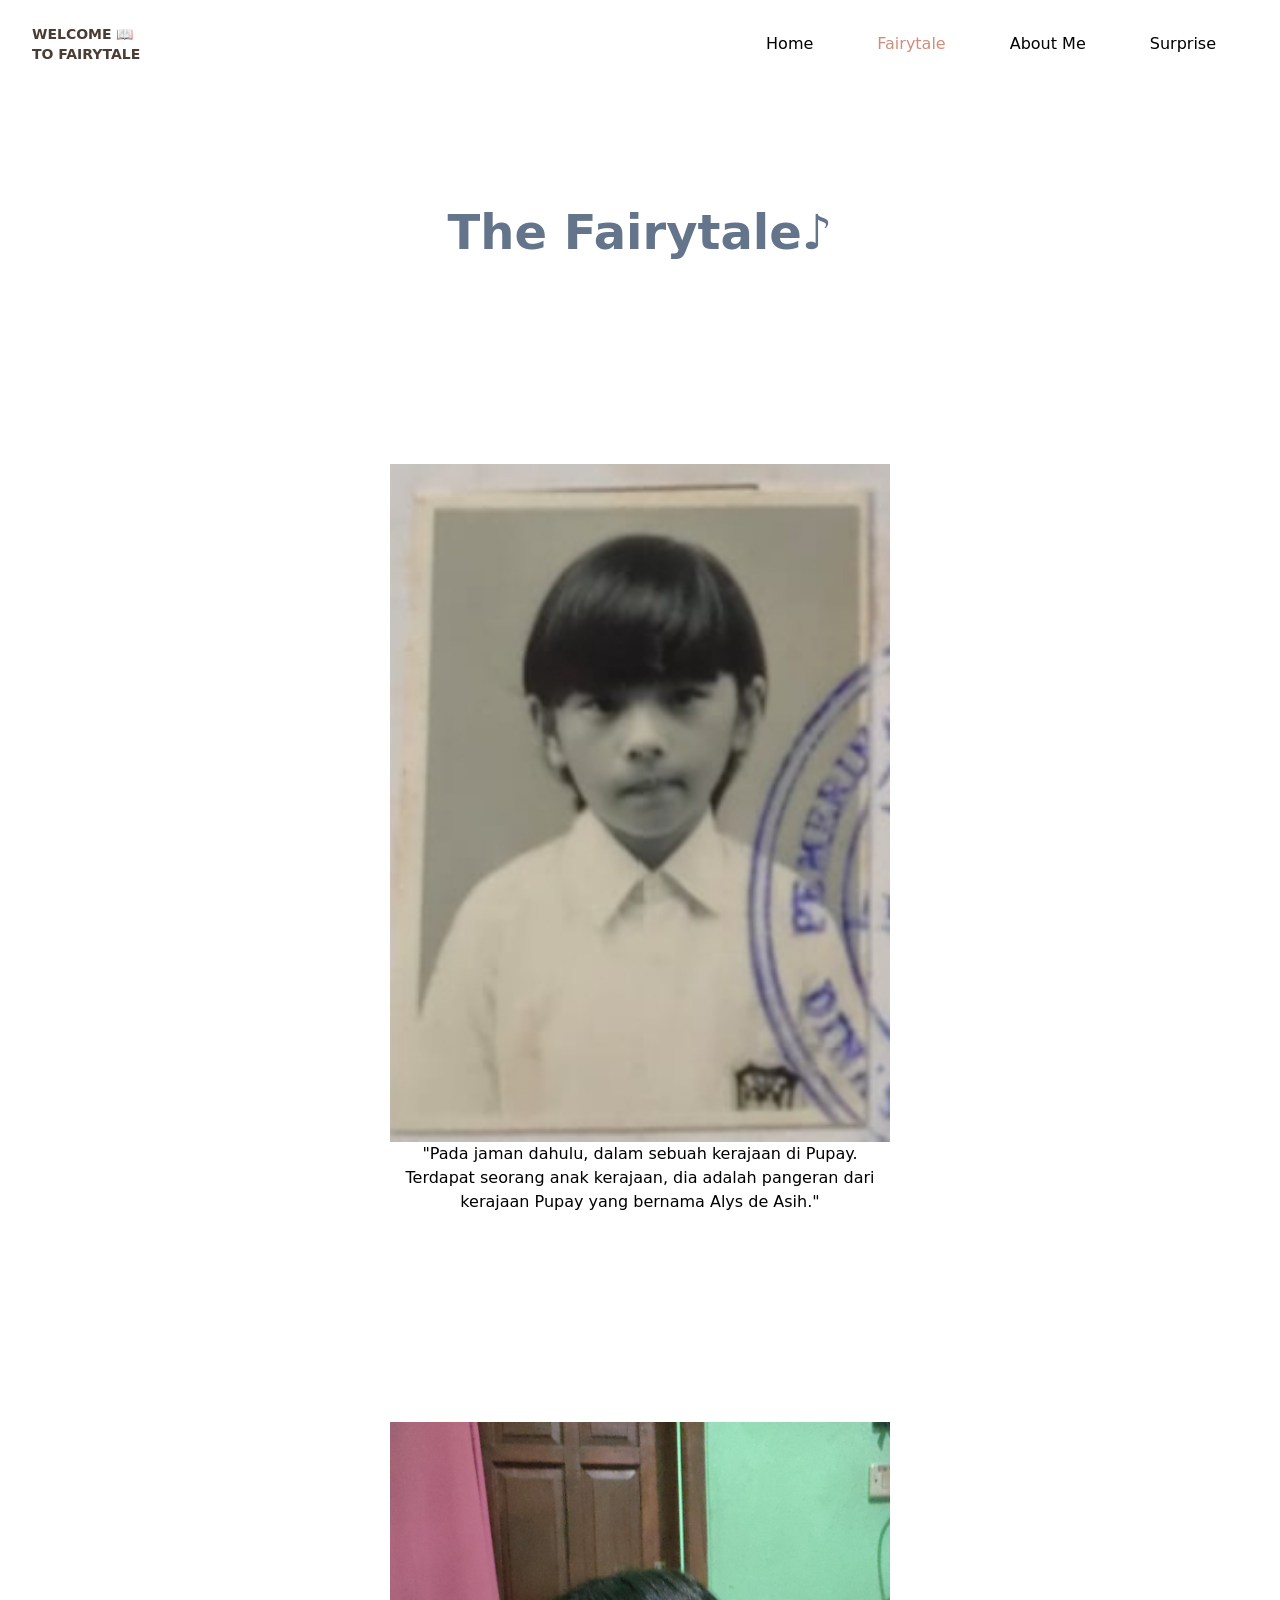
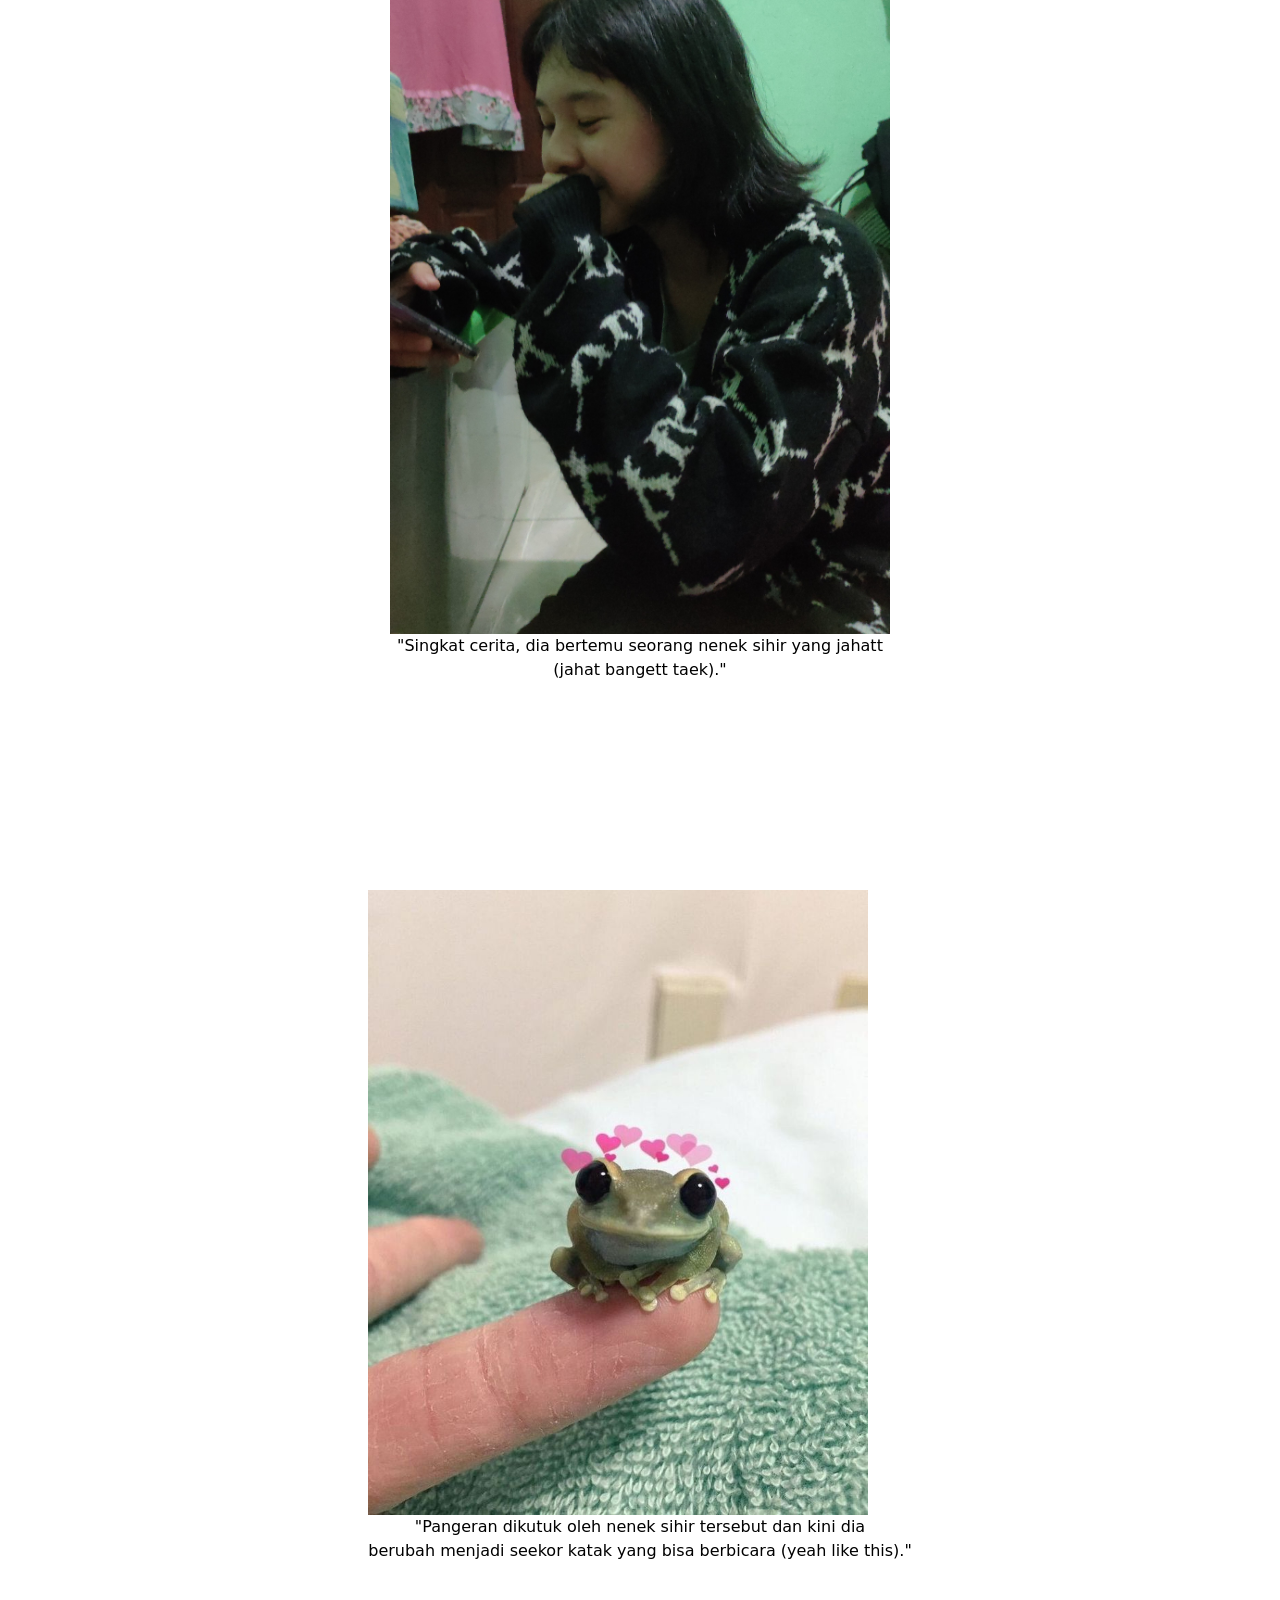
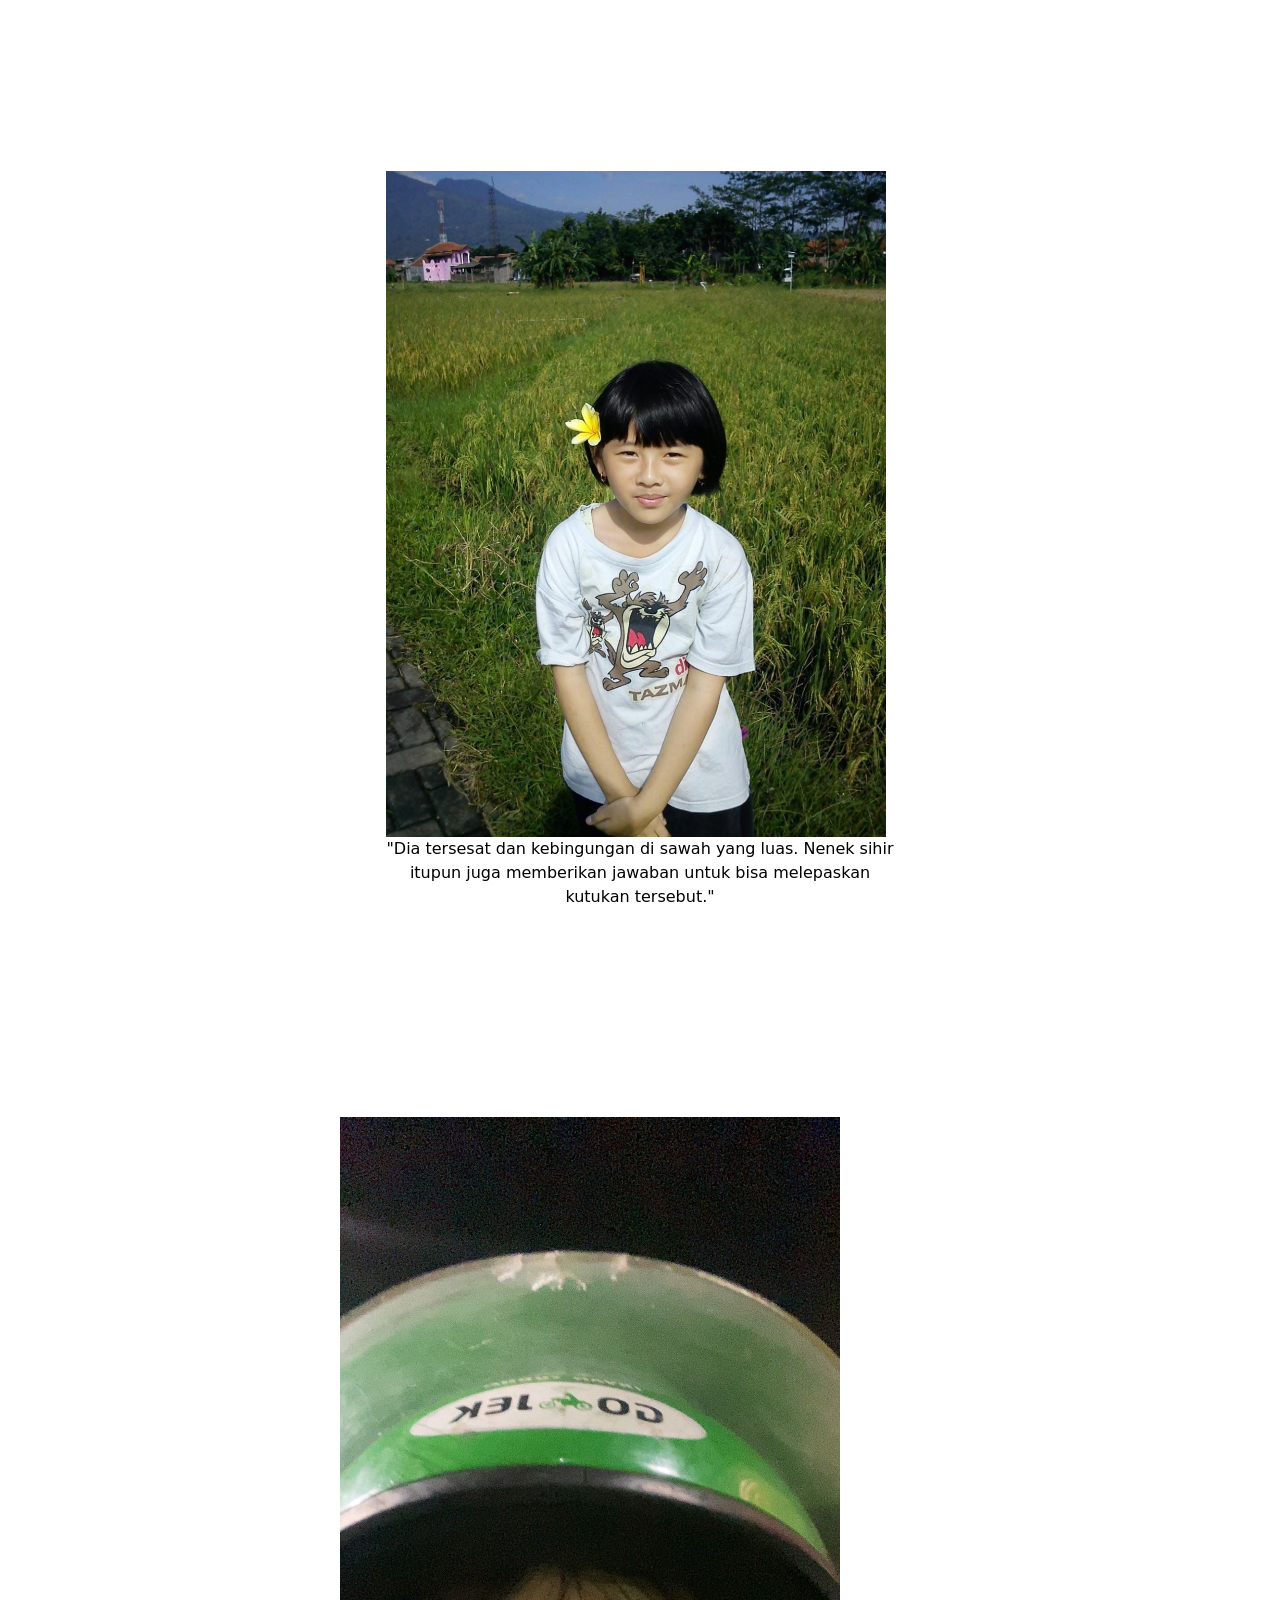
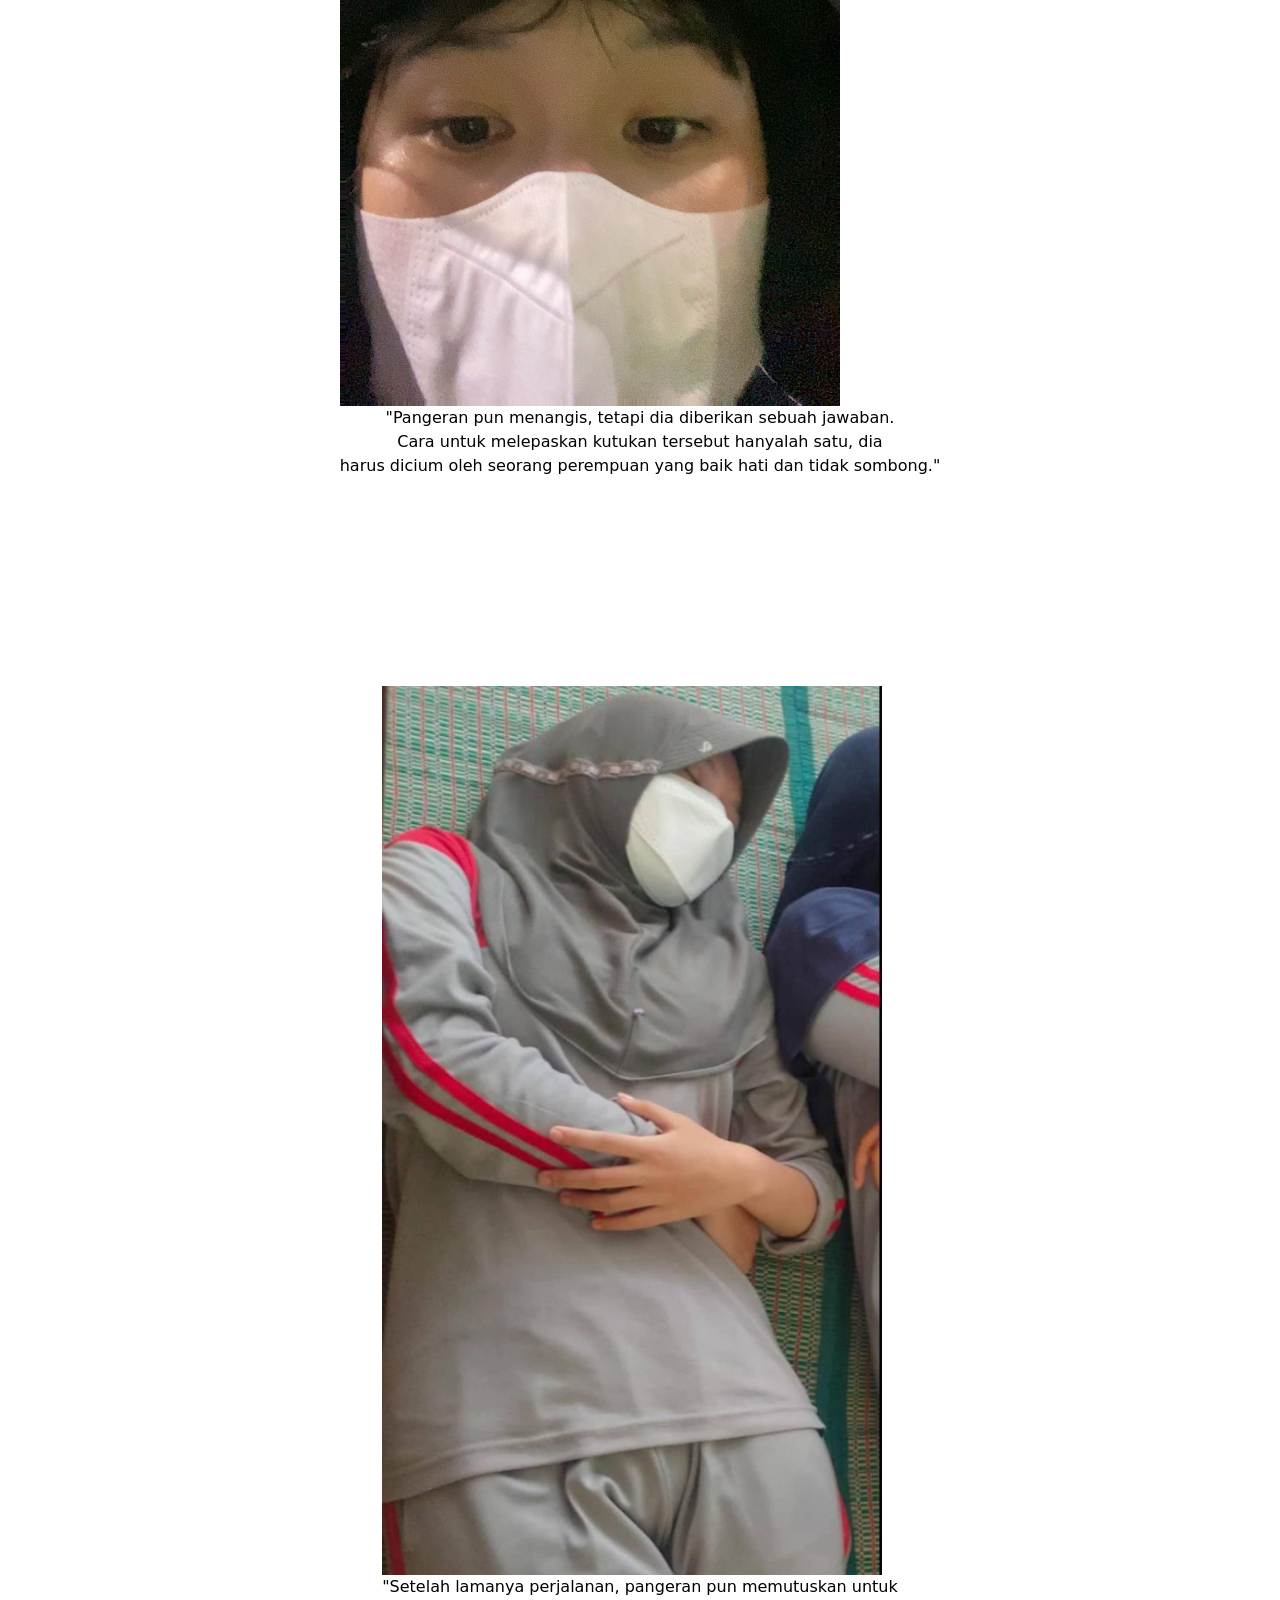
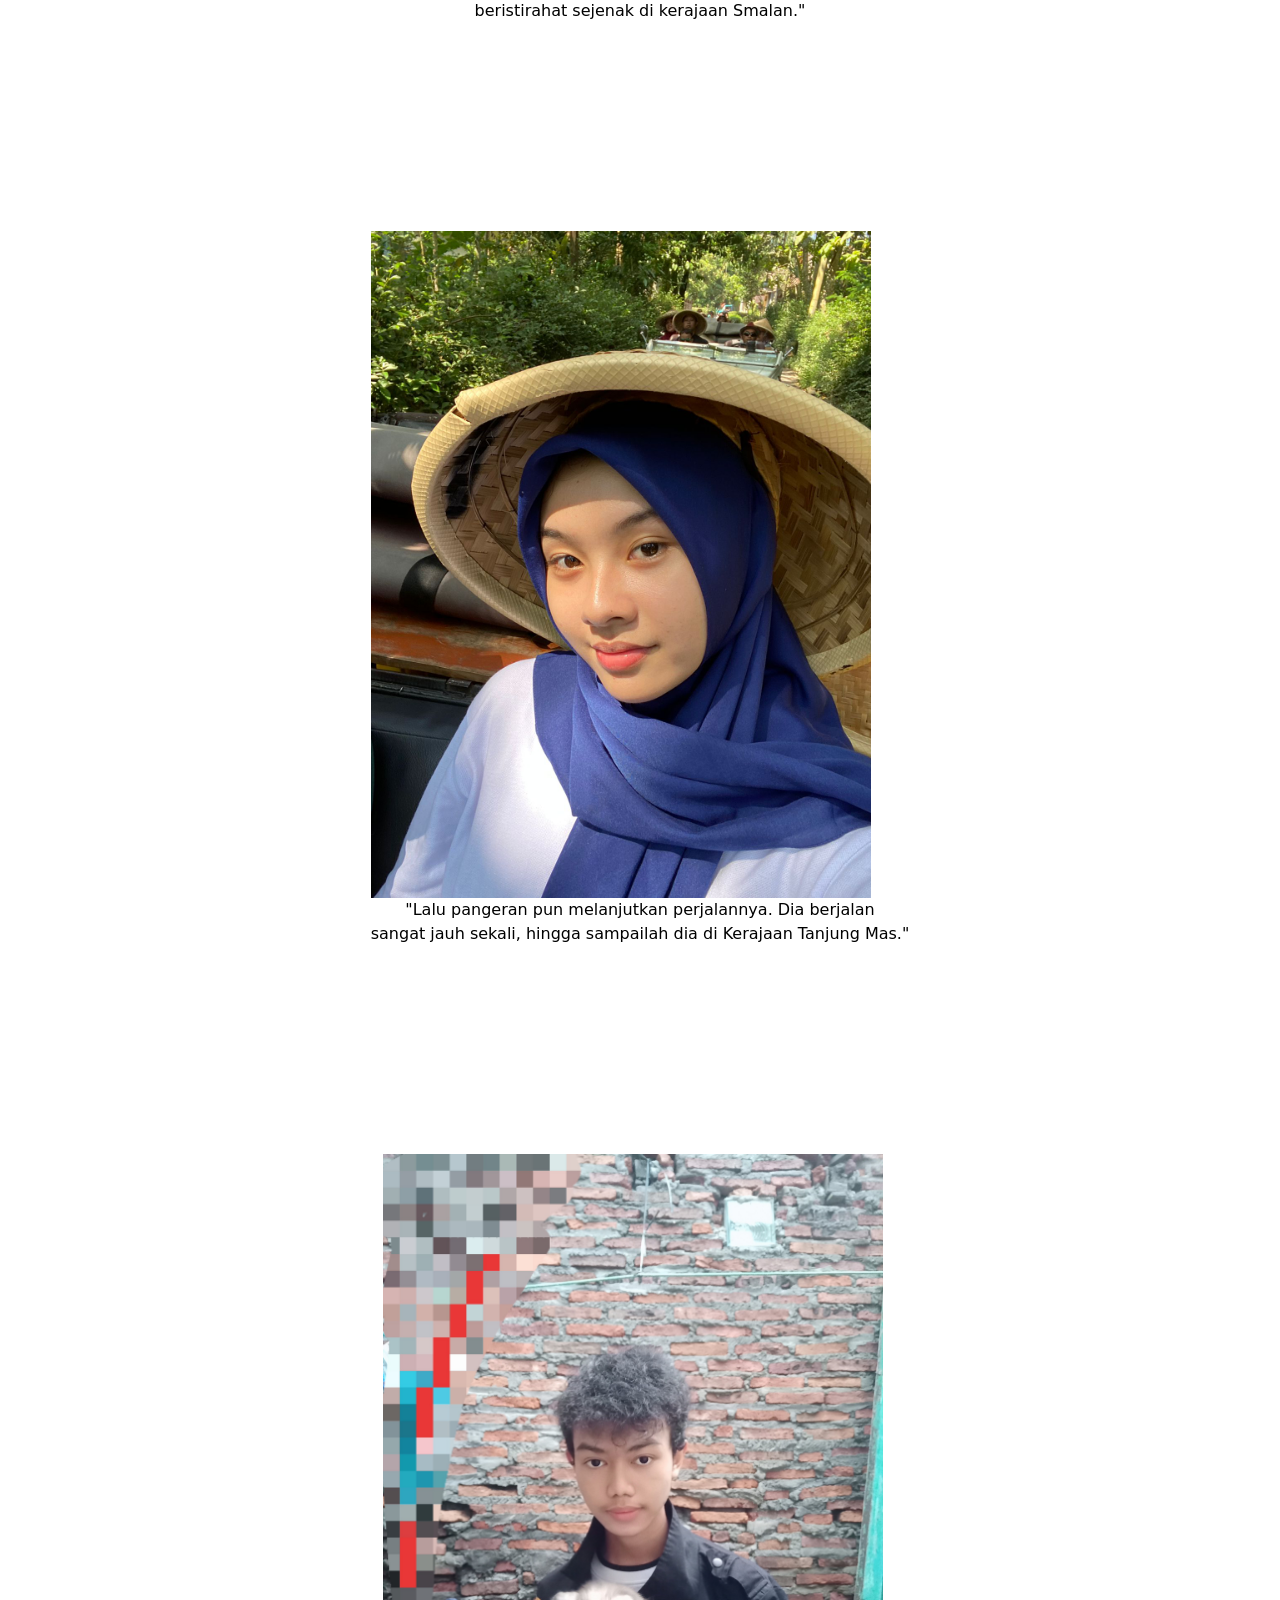
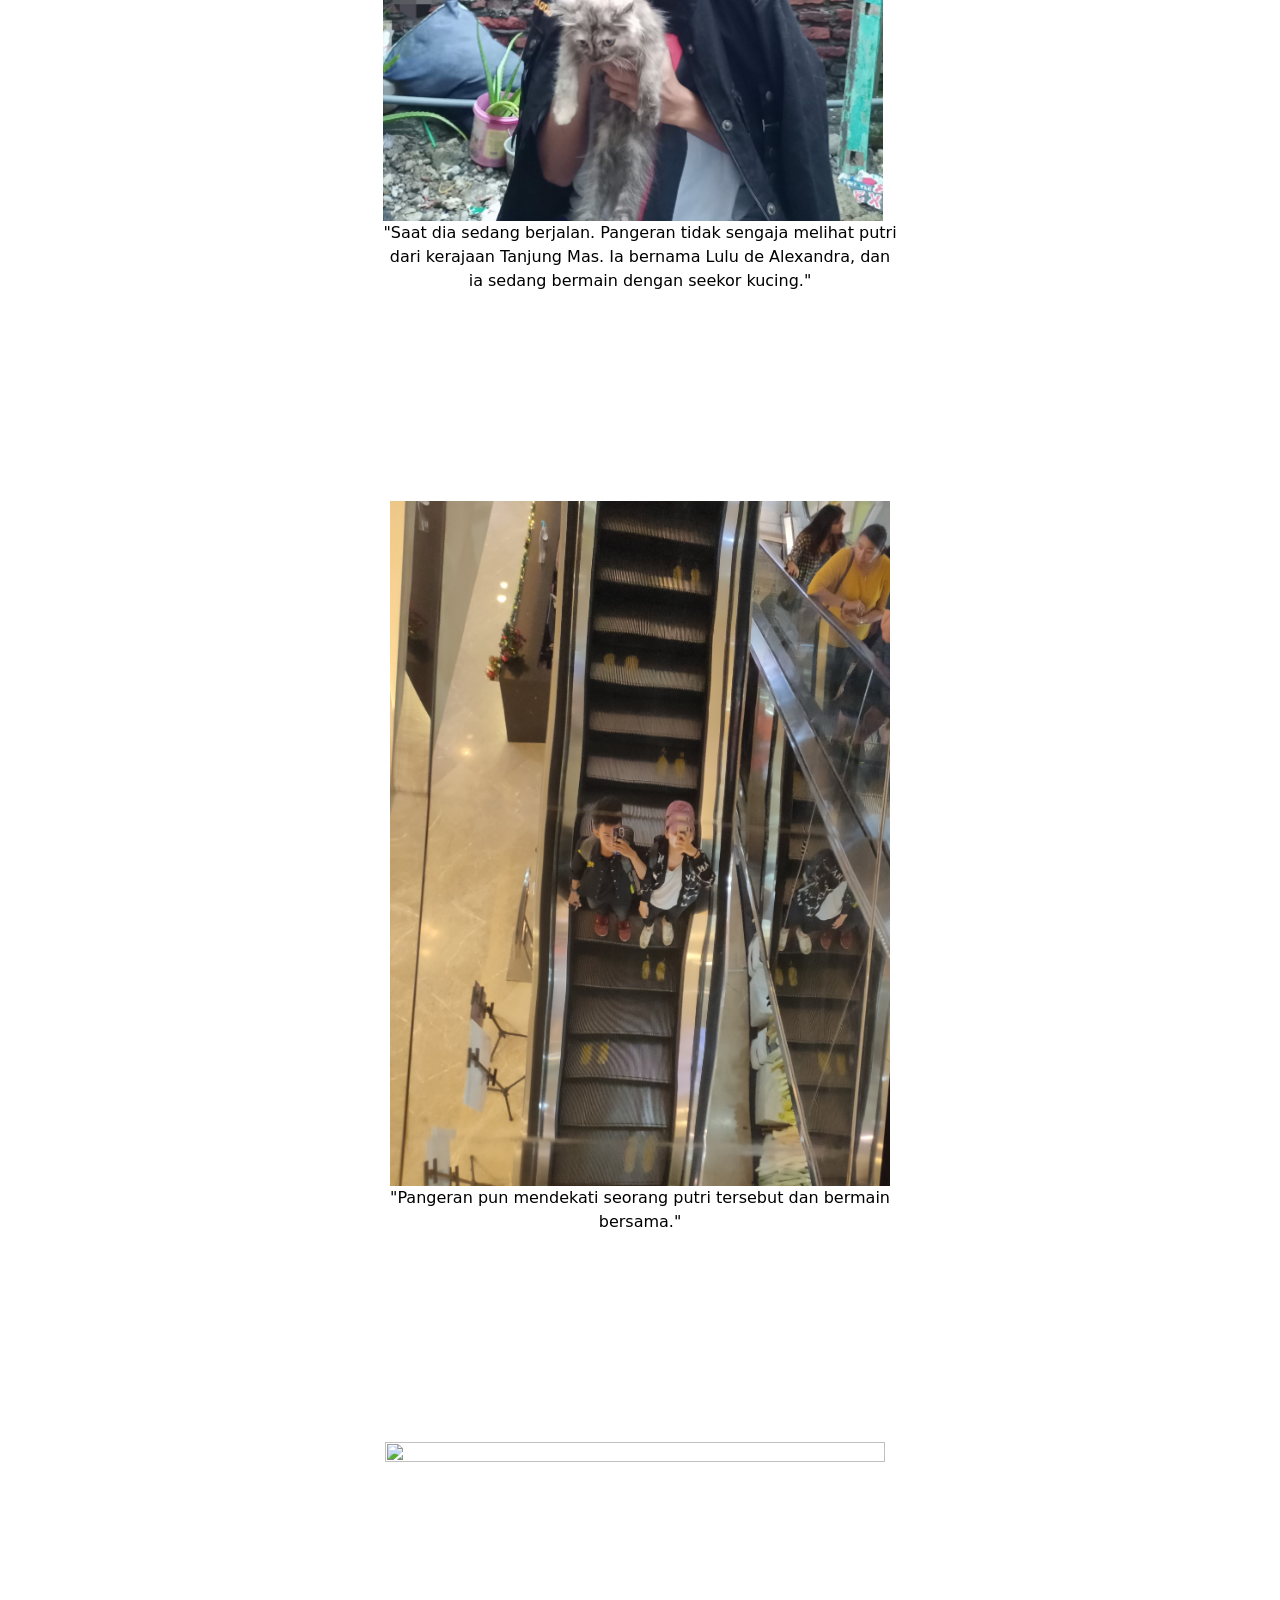
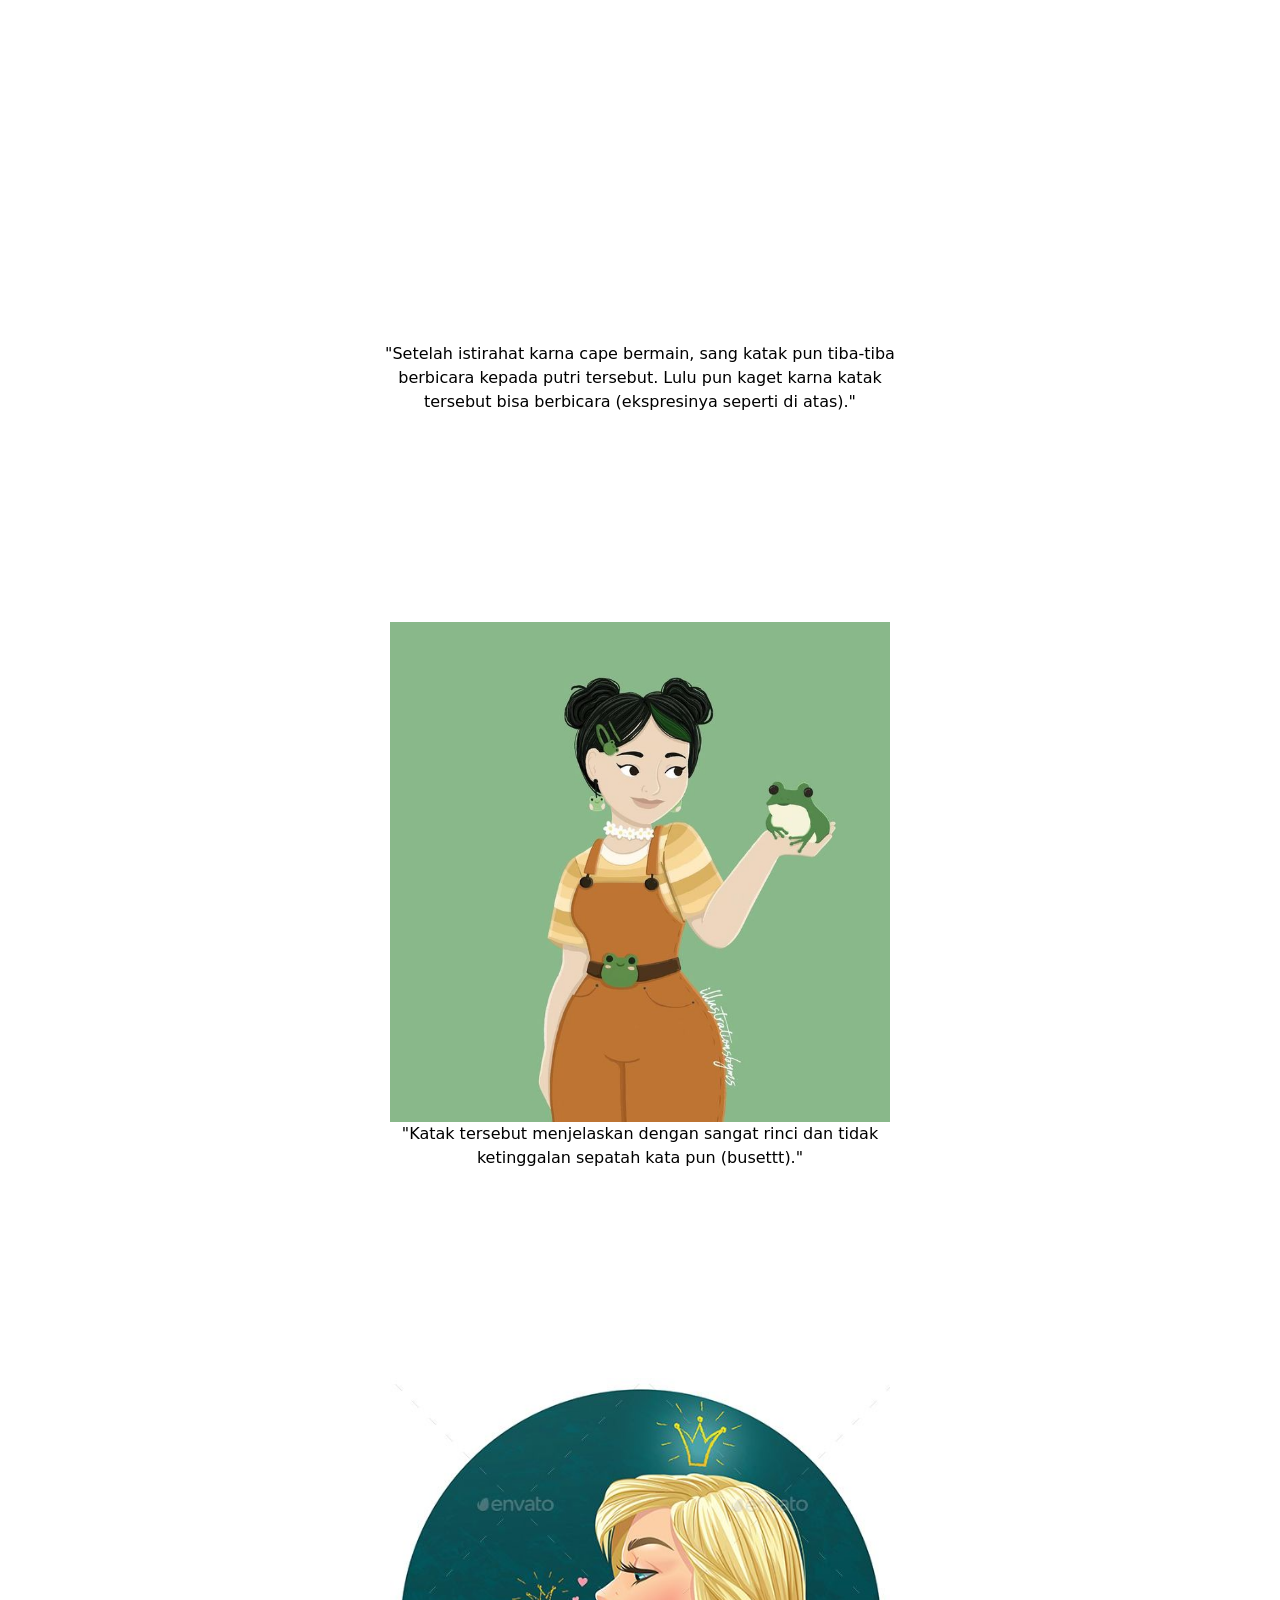
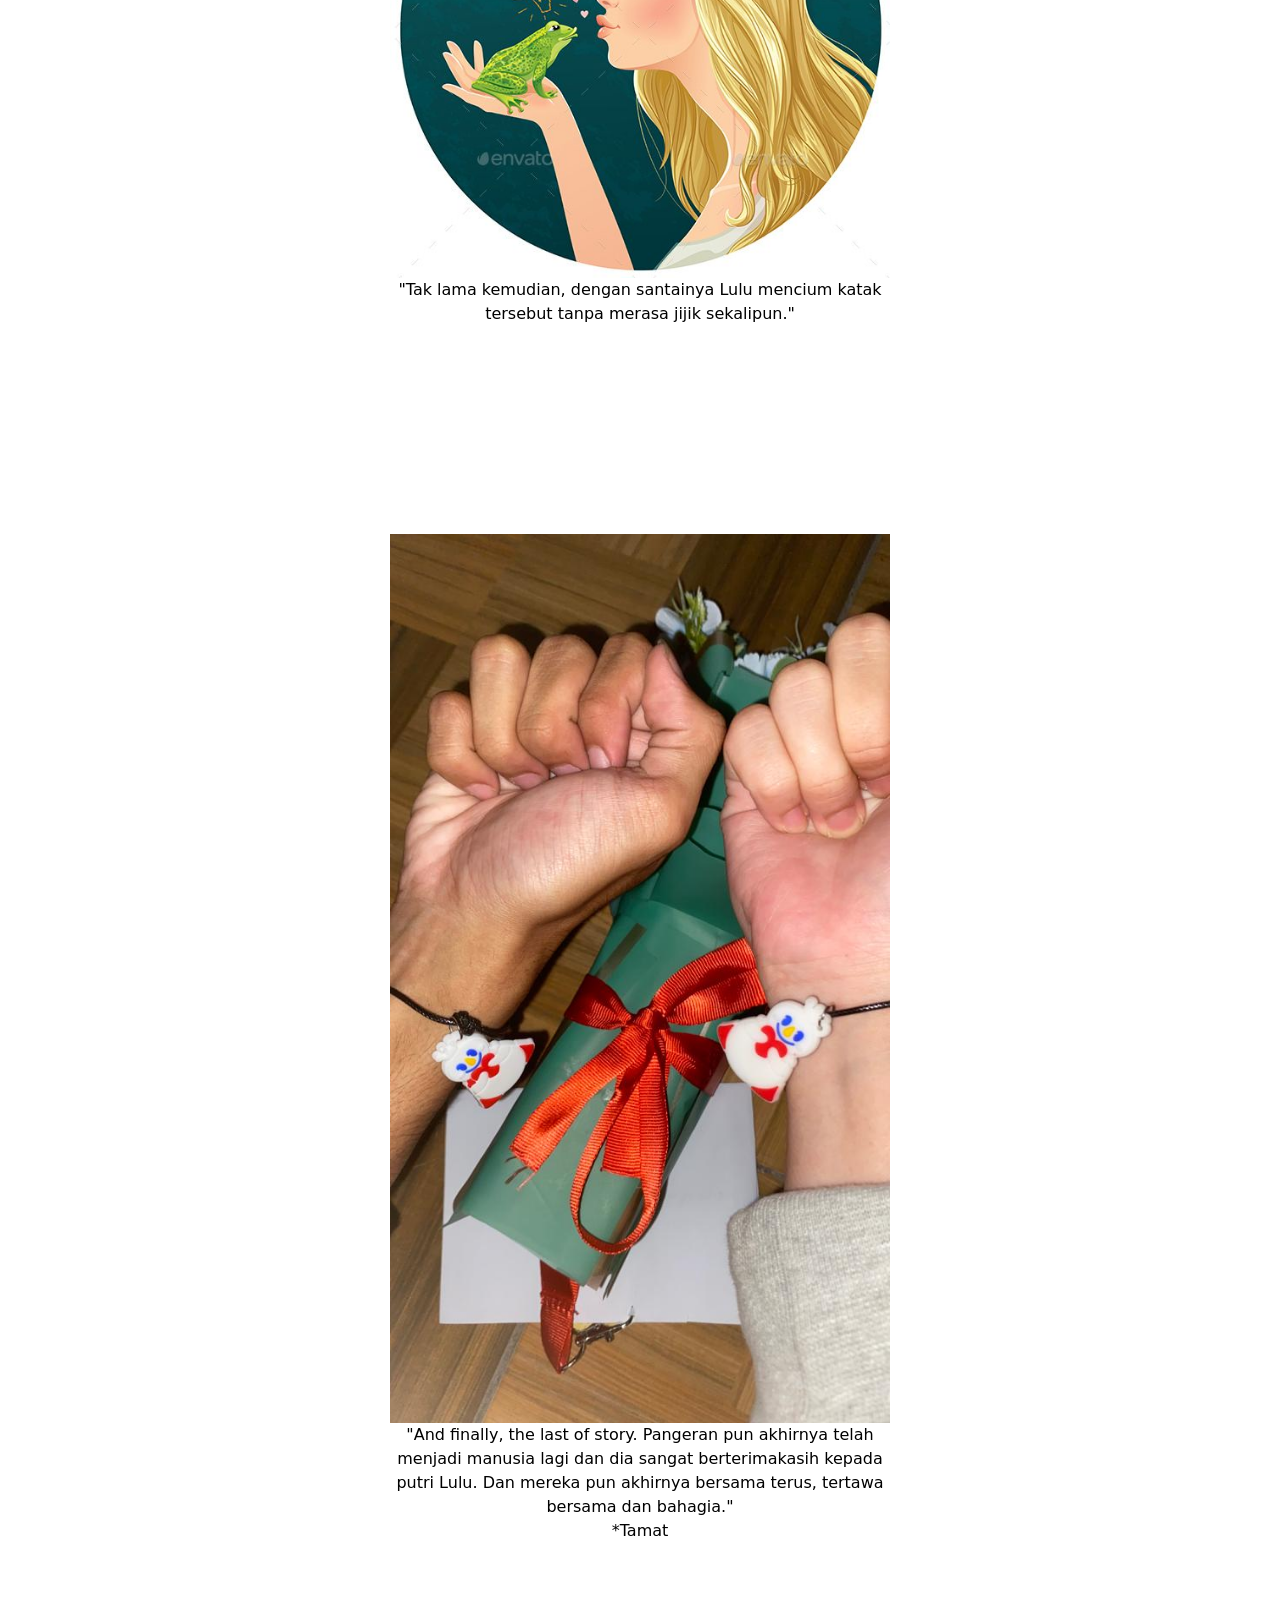
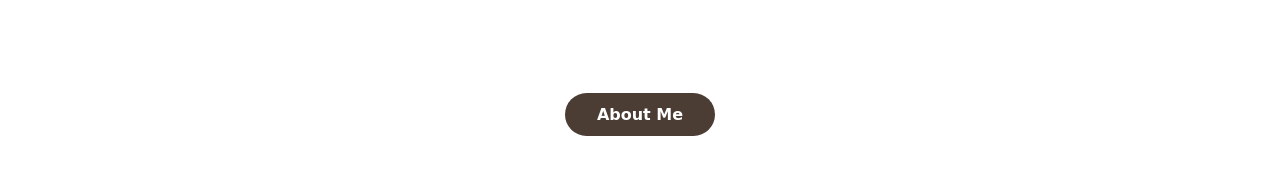
==== fairytale.html @ e95b123e "Add files via upload" ====
<!DOCTYPE html>
<html lang="en">
<head>
    <meta charset="UTF-8">
    <meta http-equiv="X-UA-Compatible" content="IE=edge">
    <meta name="viewport" content="width=device-width, initial-scale=1.0">
    <link href='https://unpkg.com/boxicons@2.1.2/css/boxicons.min.css' rel='stylesheet'>
    <link rel="stylesheet" href="css/output.css">
    <title>The Fairytale</title>
</head>
<body class="overflow-x-hidden">
    <!-- NAVBARR -->
    <header class="bg-transparent absolute top-0 left-0 w-full flex items-center z-10">
        <div class="container">
            <div class="flex items-center justify-between relative">
                <div class="px-4">
                    <a href="#" class="font-bold text-sm text-brownPrimary block py-6">WELCOME 📖<br>TO FAIRYTALE</a>
                </div>
                <div class="flex items-center px-4">
                    <button id="hamburger" class="block absolute right-4 md:hidden">
                        <span class="hamburger-line transition duration-300 ease-in-out origin-top-left"></span>
                        <span class="hamburger-line transition duration-300 ease-in-out"></span>
                        <span class="hamburger-line transition duration-300 ease-in-out origin-bottom-left"></span>
                    </button>

                    <nav id="nav-menu" class="hidden absolute py-5 bg-white w-full right-0 top-full md:block md:static md:bg-transparent md:max-w-full">
                        <ul class="block h-[100vh] md:flex md:h-full">
                            <li class="group">
                                <a href="index.html" class="text-base text-black py-10 mx-8 flex group-hover:text-brown2 md:py-2">Home</a>
                            </li>
                            <li class="group">
                                <a href="credit.html" class="text-base text-brown2 py-10 mx-8 flex group-hover:text-brown2 md:py-2">Fairytale</a>
                            </li>
                            <li class="group">
                                <a href="about.html" class="text-base text-black py-10 mx-8 flex group-hover:text-brown2 md:py-2">About Me</a>
                            </li>
                            <li class="group">
                                <a href="gift.html" class="text-base text-black py-10 mx-8 flex group-hover:text-brown2 md:py-2">Surprise</a>
                            </li>
                        </ul>
                    </nav>
                </div>
            </div>
        </div>
    </header>

    <section class="mt-52">
        <div class="container">
            <h1 class="text-5xl font-semibold text-slate-500 self-center mb-20 text-center">The Fairytale♪</h1>
        </div>
    </section>

    <section class="mt-52">
        <div class="container">
            <div class="text-center md:flex md:mx-auto md:justify-around">
                <div  class="md:-1/2">
                    <img src="img/1.jpg" alt="" width="500px" height="500px">
                    <p>"Pada jaman dahulu, dalam sebuah kerajaan di Pupay. <br>Terdapat seorang anak kerajaan, dia adalah pangeran dari <br>kerajaan Pupay yang bernama Alys de Asih."</p>
                </div>
            </div>
        </div>
    </section>
    <section class="mt-52">
        <div class="container">
            <div class="text-center md:flex md:mx-auto md:justify-around">
                <div  class="md:-1/2">
                    <img src="img/2.jpg" alt="" width="500px" height="500px">
                    <p>"Singkat cerita, dia bertemu seorang nenek sihir yang jahatt <br>(jahat bangett taek)."</p>
                </div>
            </div>
        </div>
    </section>
    <section class="mt-52">
        <div class="container">
            <div class="text-center md:flex md:mx-auto md:justify-around">
                <div  class="md:-1/2">
                    <img src="img/3.jpg" alt="" width="500px" height="500px">
                    <p>"Pangeran dikutuk oleh nenek sihir tersebut dan kini dia <br>berubah menjadi seekor katak yang bisa berbicara (yeah like this)."</p>
                </div>
            </div>
        </div>
    </section>
    <section class="mt-52">
        <div class="container">
            <div class="text-center md:flex md:mx-auto md:justify-around">
                <div  class="md:-1/2">
                    <img src="img/4.jpg" alt="" width="500px" height="500px">
                    <p>"Dia tersesat dan kebingungan di sawah yang luas. Nenek sihir <br>itupun juga memberikan jawaban untuk bisa melepaskan <br>kutukan tersebut."</p>
                </div>
            </div>
        </div>
    </section>
    <section class="mt-52">
        <div class="container">
            <div class="text-center md:flex md:mx-auto md:justify-around">
                <div  class="md:-1/2">
                    <img src="img/5.jpg" alt="" width="500px" height="500px">
                    <p>"Pangeran pun menangis, tetapi dia diberikan sebuah jawaban. <br>Cara untuk melepaskan kutukan tersebut hanyalah satu, dia <br>harus dicium oleh seorang perempuan yang baik hati dan tidak sombong."</p>
                </div>
            </div>
        </div>
    </section>
    <section class="mt-52">
        <div class="container">
            <div class="text-center md:flex md:mx-auto md:justify-around">
                <div  class="md:-1/2">
                    <img src="img/6.jpg" alt="" width="500px" height="500px">
                    <p>"Setelah lamanya perjalanan, pangeran pun memutuskan untuk <br>beristirahat sejenak di kerajaan Smalan."</p>
                </div>
            </div>
        </div>
    </section>
    <section class="mt-52">
        <div class="container">
            <div class="text-center md:flex md:mx-auto md:justify-around">
                <div  class="md:-1/2">
                    <img src="img/7.jpg" alt="" width="500px" height="500px">
                    <p>"Lalu pangeran pun melanjutkan perjalannya. Dia berjalan <br>sangat jauh sekali, hingga sampailah dia di Kerajaan Tanjung Mas."</p>
                </div>
            </div>
        </div>
    </section>
    <section class="mt-52">
        <div class="container">
            <div class="text-center md:flex md:mx-auto md:justify-around">
                <div  class="md:-1/2">
                    <img src="img/8.jpg" alt="" width="500px" height="500px">
                    <p>"Saat dia sedang berjalan. Pangeran tidak sengaja melihat putri <br>dari kerajaan Tanjung Mas. Ia bernama Lulu de Alexandra, dan <br>ia sedang bermain dengan seekor kucing."</p>
                </div>
            </div>
        </div>
    </section>
    <section class="mt-52">
        <div class="container">
            <div class="text-center md:flex md:mx-auto md:justify-around">
                <div  class="md:-1/2">
                    <img src="img/9.jpg" alt="" width="500px" height="500px">
                    <p>"Pangeran pun mendekati seorang putri tersebut dan bermain <br>bersama."</p>
                </div>
            </div>
        </div>
    </section>
    <section class="mt-52">
        <div class="container">
            <div class="text-center md:flex md:mx-auto md:justify-around">
                <div  class="md:-1/2">
                    <img src="img/10.jpg" alt="" width="500px" height="500px">
                    <p>"Setelah istirahat karna cape bermain, sang katak pun tiba-tiba <br>berbicara kepada putri tersebut. Lulu pun kaget karna katak <br>tersebut bisa berbicara (ekspresinya seperti di atas)."</p>
                </div>
            </div>
        </div>
    </section>
    <section class="mt-52">
        <div class="container">
            <div class="text-center md:flex md:mx-auto md:justify-around">
                <div  class="md:-1/2">
                    <img src="img/11.jpg" alt="" width="500px" height="500px">
                    <p>"Katak tersebut menjelaskan dengan sangat rinci dan tidak <br>ketinggalan sepatah kata pun (busettt)."</p>
                </div>
            </div>
        </div>
    </section>
    <section class="mt-52">
        <div class="container">
            <div class="text-center md:flex md:mx-auto md:justify-around">
                <div  class="md:-1/2">
                    <img src="img/12.jpg" alt="" width="500px" height="500px">
                    <p>"Tak lama kemudian, dengan santainya Lulu mencium katak <br>tersebut tanpa merasa jijik sekalipun."</p>
                </div>
            </div>
        </div>
    </section>
    <section class="mt-52">
        <div class="container">
            <div class="text-center md:flex md:mx-auto md:justify-around">
                <div  class="md:-1/2">
                    <img src="img/13.jpg" alt="" width="500px" height="500px">
                    <p>"And finally, the last of story. Pangeran pun akhirnya telah <br>menjadi manusia lagi dan dia sangat berterimakasih kepada <br>putri Lulu. Dan mereka pun akhirnya bersama terus, tertawa <br>bersama dan bahagia."<br>*Tamat</p>
                </div>
            </div>
        </div>
    </section>

    <div class="mt-80 text-center mb-80 text-slate-700">
        <a href="about.html" class="text-base font-semibold text-white bg-brownPrimary py-3 px-8 rounded-full hover:shadow-lg hover:bg-orange">About Me</a>
    </div>   

    <!-- SCRIPT -->
    <script src="js/script.js"></script>
</body>
</html>
---- css/output.css ----
/*
! tailwindcss v3.1.8 | MIT License | https://tailwindcss.com
*/

/*
1. Prevent padding and border from affecting element width. (https://github.com/mozdevs/cssremedy/issues/4)
2. Allow adding a border to an element by just adding a border-width. (https://github.com/tailwindcss/tailwindcss/pull/116)
*/

*,
::before,
::after {
  box-sizing: border-box;
  /* 1 */
  border-width: 0;
  /* 2 */
  border-style: solid;
  /* 2 */
  border-color: #e5e7eb;
  /* 2 */
}

::before,
::after {
  --tw-content: '';
}

/*
1. Use a consistent sensible line-height in all browsers.
2. Prevent adjustments of font size after orientation changes in iOS.
3. Use a more readable tab size.
4. Use the user's configured `sans` font-family by default.
*/

html {
  line-height: 1.5;
  /* 1 */
  -webkit-text-size-adjust: 100%;
  /* 2 */
  -moz-tab-size: 4;
  /* 3 */
  -o-tab-size: 4;
     tab-size: 4;
  /* 3 */
  font-family: ui-sans-serif, system-ui, -apple-system, BlinkMacSystemFont, "Segoe UI", Roboto, "Helvetica Neue", Arial, "Noto Sans", sans-serif, "Apple Color Emoji", "Segoe UI Emoji", "Segoe UI Symbol", "Noto Color Emoji";
  /* 4 */
}

/*
1. Remove the margin in all browsers.
2. Inherit line-height from `html` so users can set them as a class directly on the `html` element.
*/

body {
  margin: 0;
  /* 1 */
  line-height: inherit;
  /* 2 */
}

#imghero {
  width: 60%;
}

/*
1. Add the correct height in Firefox.
2. Correct the inheritance of border color in Firefox. (https://bugzilla.mozilla.org/show_bug.cgi?id=190655)
3. Ensure horizontal rules are visible by default.
*/

hr {
  height: 0;
  /* 1 */
  color: inherit;
  /* 2 */
  border-top-width: 1px;
  /* 3 */
}

/*
Add the correct text decoration in Chrome, Edge, and Safari.
*/

abbr:where([title]) {
  -webkit-text-decoration: underline dotted;
          text-decoration: underline dotted;
}

/*
Remove the default font size and weight for headings.
*/

h1,
h2,
h3,
h4,
h5,
h6 {
  font-size: inherit;
  font-weight: inherit;
}

/*
Reset links to optimize for opt-in styling instead of opt-out.
*/

a {
  color: inherit;
  text-decoration: inherit;
}

/*
Add the correct font weight in Edge and Safari.
*/

b,
strong {
  font-weight: bolder;
}

/*
1. Use the user's configured `mono` font family by default.
2. Correct the odd `em` font sizing in all browsers.
*/

code,
kbd,
samp,
pre {
  font-family: ui-monospace, SFMono-Regular, Menlo, Monaco, Consolas, "Liberation Mono", "Courier New", monospace;
  /* 1 */
  font-size: 1em;
  /* 2 */
}

/*
Add the correct font size in all browsers.
*/

small {
  font-size: 80%;
}

/*
Prevent `sub` and `sup` elements from affecting the line height in all browsers.
*/

sub,
sup {
  font-size: 75%;
  line-height: 0;
  position: relative;
  vertical-align: baseline;
}

sub {
  bottom: -0.25em;
}

sup {
  top: -0.5em;
}

/*
1. Remove text indentation from table contents in Chrome and Safari. (https://bugs.chromium.org/p/chromium/issues/detail?id=999088, https://bugs.webkit.org/show_bug.cgi?id=201297)
2. Correct table border color inheritance in all Chrome and Safari. (https://bugs.chromium.org/p/chromium/issues/detail?id=935729, https://bugs.webkit.org/show_bug.cgi?id=195016)
3. Remove gaps between table borders by default.
*/

table {
  text-indent: 0;
  /* 1 */
  border-color: inherit;
  /* 2 */
  border-collapse: collapse;
  /* 3 */
}

/*
1. Change the font styles in all browsers.
2. Remove the margin in Firefox and Safari.
3. Remove default padding in all browsers.
*/

button,
input,
optgroup,
select,
textarea {
  font-family: inherit;
  /* 1 */
  font-size: 100%;
  /* 1 */
  font-weight: inherit;
  /* 1 */
  line-height: inherit;
  /* 1 */
  color: inherit;
  /* 1 */
  margin: 0;
  /* 2 */
  padding: 0;
  /* 3 */
}

/*
Remove the inheritance of text transform in Edge and Firefox.
*/

button,
select {
  text-transform: none;
}

/*
1. Correct the inability to style clickable types in iOS and Safari.
2. Remove default button styles.
*/

button,
[type='button'],
[type='reset'],
[type='submit'] {
  appearance: button;
  /* 1 */
  background-color: transparent;
  /* 2 */
  background-image: none;
  /* 2 */
}

/*
Use the modern Firefox focus style for all focusable elements.
*/

:-moz-focusring {
  outline: auto;
}

/*
Remove the additional `:invalid` styles in Firefox. (https://github.com/mozilla/gecko-dev/blob/2f9eacd9d3d995c937b4251a5557d95d494c9be1/layout/style/res/forms.css#L728-L737)
*/

:-moz-ui-invalid {
  box-shadow: none;
}

/*
Add the correct vertical alignment in Chrome and Firefox.
*/

progress {
  vertical-align: baseline;
}

/*
Correct the cursor style of increment and decrement buttons in Safari.
*/

::-webkit-inner-spin-button,
::-webkit-outer-spin-button {
  height: auto;
}

/*
1. Correct the odd appearance in Chrome and Safari.
2. Correct the outline style in Safari.
*/

[type='search'] {
  appearance: textfield;
  /* 1 */
  outline-offset: -2px;
  /* 2 */
}

/*
Remove the inner padding in Chrome and Safari on macOS.
*/

::-webkit-search-decoration {
  appearance: none;
}

/*
1. Correct the inability to style clickable types in iOS and Safari.
2. Change font properties to `inherit` in Safari.
*/

::-webkit-file-upload-button {
  appearance: button;
  /* 1 */
  font: inherit;
  /* 2 */
}

/*
Add the correct display in Chrome and Safari.
*/

summary {
  display: list-item;
}

/*
Removes the default spacing and border for appropriate elements.
*/

blockquote,
dl,
dd,
h1,
h2,
h3,
h4,
h5,
h6,
hr,
figure,
p,
pre {
  margin: 0;
}

fieldset {
  margin: 0;
  padding: 0;
}

legend {
  padding: 0;
}

ol,
ul,
menu {
  list-style: none;
  margin: 0;
  padding: 0;
}

/*
Prevent resizing textareas horizontally by default.
*/

textarea {
  resize: vertical;
}

/*
1. Reset the default placeholder opacity in Firefox. (https://github.com/tailwindlabs/tailwindcss/issues/3300)
2. Set the default placeholder color to the user's configured gray 400 color.
*/

input::-moz-placeholder, textarea::-moz-placeholder {
  opacity: 1;
  /* 1 */
  color: #9ca3af;
  /* 2 */
}

input::placeholder,
textarea::placeholder {
  opacity: 1;
  /* 1 */
  color: #9ca3af;
  /* 2 */
}

/*
Set the default cursor for buttons.
*/

button,
[role="button"] {
  cursor: pointer;
}

/*
Make sure disabled buttons don't get the pointer cursor.
*/

:disabled {
  cursor: default;
}

/*
1. Make replaced elements `display: block` by default. (https://github.com/mozdevs/cssremedy/issues/14)
2. Add `vertical-align: middle` to align replaced elements more sensibly by default. (https://github.com/jensimmons/cssremedy/issues/14#issuecomment-634934210)
   This can trigger a poorly considered lint error in some tools but is included by design.
*/

img,
svg,
video,
canvas,
audio,
iframe,
embed,
object {
  display: block;
  /* 1 */
  vertical-align: middle;
  /* 2 */
}

/*
Constrain images and videos to the parent width and preserve their intrinsic aspect ratio. (https://github.com/mozdevs/cssremedy/issues/14)
*/

img,
video {
  max-width: 100%;
  height: auto;
}

*, ::before, ::after {
  --tw-border-spacing-x: 0;
  --tw-border-spacing-y: 0;
  --tw-translate-x: 0;
  --tw-translate-y: 0;
  --tw-rotate: 0;
  --tw-skew-x: 0;
  --tw-skew-y: 0;
  --tw-scale-x: 1;
  --tw-scale-y: 1;
  --tw-pan-x:  ;
  --tw-pan-y:  ;
  --tw-pinch-zoom:  ;
  --tw-scroll-snap-strictness: proximity;
  --tw-ordinal:  ;
  --tw-slashed-zero:  ;
  --tw-numeric-figure:  ;
  --tw-numeric-spacing:  ;
  --tw-numeric-fraction:  ;
  --tw-ring-inset:  ;
  --tw-ring-offset-width: 0px;
  --tw-ring-offset-color: #fff;
  --tw-ring-color: rgb(59 130 246 / 0.5);
  --tw-ring-offset-shadow: 0 0 #0000;
  --tw-ring-shadow: 0 0 #0000;
  --tw-shadow: 0 0 #0000;
  --tw-shadow-colored: 0 0 #0000;
  --tw-blur:  ;
  --tw-brightness:  ;
  --tw-contrast:  ;
  --tw-grayscale:  ;
  --tw-hue-rotate:  ;
  --tw-invert:  ;
  --tw-saturate:  ;
  --tw-sepia:  ;
  --tw-drop-shadow:  ;
  --tw-backdrop-blur:  ;
  --tw-backdrop-brightness:  ;
  --tw-backdrop-contrast:  ;
  --tw-backdrop-grayscale:  ;
  --tw-backdrop-hue-rotate:  ;
  --tw-backdrop-invert:  ;
  --tw-backdrop-opacity:  ;
  --tw-backdrop-saturate:  ;
  --tw-backdrop-sepia:  ;
}

::-webkit-backdrop {
  --tw-border-spacing-x: 0;
  --tw-border-spacing-y: 0;
  --tw-translate-x: 0;
  --tw-translate-y: 0;
  --tw-rotate: 0;
  --tw-skew-x: 0;
  --tw-skew-y: 0;
  --tw-scale-x: 1;
  --tw-scale-y: 1;
  --tw-pan-x:  ;
  --tw-pan-y:  ;
  --tw-pinch-zoom:  ;
  --tw-scroll-snap-strictness: proximity;
  --tw-ordinal:  ;
  --tw-slashed-zero:  ;
  --tw-numeric-figure:  ;
  --tw-numeric-spacing:  ;
  --tw-numeric-fraction:  ;
  --tw-ring-inset:  ;
  --tw-ring-offset-width: 0px;
  --tw-ring-offset-color: #fff;
  --tw-ring-color: rgb(59 130 246 / 0.5);
  --tw-ring-offset-shadow: 0 0 #0000;
  --tw-ring-shadow: 0 0 #0000;
  --tw-shadow: 0 0 #0000;
  --tw-shadow-colored: 0 0 #0000;
  --tw-blur:  ;
  --tw-brightness:  ;
  --tw-contrast:  ;
  --tw-grayscale:  ;
  --tw-hue-rotate:  ;
  --tw-invert:  ;
  --tw-saturate:  ;
  --tw-sepia:  ;
  --tw-drop-shadow:  ;
  --tw-backdrop-blur:  ;
  --tw-backdrop-brightness:  ;
  --tw-backdrop-contrast:  ;
  --tw-backdrop-grayscale:  ;
  --tw-backdrop-hue-rotate:  ;
  --tw-backdrop-invert:  ;
  --tw-backdrop-opacity:  ;
  --tw-backdrop-saturate:  ;
  --tw-backdrop-sepia:  ;
}

::backdrop {
  --tw-border-spacing-x: 0;
  --tw-border-spacing-y: 0;
  --tw-translate-x: 0;
  --tw-translate-y: 0;
  --tw-rotate: 0;
  --tw-skew-x: 0;
  --tw-skew-y: 0;
  --tw-scale-x: 1;
  --tw-scale-y: 1;
  --tw-pan-x:  ;
  --tw-pan-y:  ;
  --tw-pinch-zoom:  ;
  --tw-scroll-snap-strictness: proximity;
  --tw-ordinal:  ;
  --tw-slashed-zero:  ;
  --tw-numeric-figure:  ;
  --tw-numeric-spacing:  ;
  --tw-numeric-fraction:  ;
  --tw-ring-inset:  ;
  --tw-ring-offset-width: 0px;
  --tw-ring-offset-color: #fff;
  --tw-ring-color: rgb(59 130 246 / 0.5);
  --tw-ring-offset-shadow: 0 0 #0000;
  --tw-ring-shadow: 0 0 #0000;
  --tw-shadow: 0 0 #0000;
  --tw-shadow-colored: 0 0 #0000;
  --tw-blur:  ;
  --tw-brightness:  ;
  --tw-contrast:  ;
  --tw-grayscale:  ;
  --tw-hue-rotate:  ;
  --tw-invert:  ;
  --tw-saturate:  ;
  --tw-sepia:  ;
  --tw-drop-shadow:  ;
  --tw-backdrop-blur:  ;
  --tw-backdrop-brightness:  ;
  --tw-backdrop-contrast:  ;
  --tw-backdrop-grayscale:  ;
  --tw-backdrop-hue-rotate:  ;
  --tw-backdrop-invert:  ;
  --tw-backdrop-opacity:  ;
  --tw-backdrop-saturate:  ;
  --tw-backdrop-sepia:  ;
}

.container {
  width: 100%;
  margin-right: auto;
  margin-left: auto;
  padding-right: 16px;
  padding-left: 16px;
}

@media (min-width: 640px) {
  .container {
    max-width: 640px;
  }
}

@media (min-width: 768px) {
  .container {
    max-width: 768px;
  }
}

@media (min-width: 1024px) {
  .container {
    max-width: 1024px;
  }
}

@media (min-width: 1280px) {
  .container {
    max-width: 1280px;
  }
}

@media (min-width: 1320px) {
  .container {
    max-width: 1320px;
  }
}

.absolute {
  position: absolute;
}

.relative {
  position: relative;
}

.top-0 {
  top: 0px;
}

.left-0 {
  left: 0px;
}

.right-4 {
  right: 1rem;
}

.right-0 {
  right: 0px;
}

.top-full {
  top: 100%;
}

.top-20 {
  top: 5rem;
}

.z-10 {
  z-index: 10;
}

.float-right {
  float: right;
}

.mx-8 {
  margin-left: 2rem;
  margin-right: 2rem;
}

.mx-auto {
  margin-left: auto;
  margin-right: auto;
}

.mt-96 {
  margin-top: 24rem;
}

.mb-5 {
  margin-bottom: 1.25rem;
}

.mt-1 {
  margin-top: 0.25rem;
}

.mb-10 {
  margin-bottom: 2.5rem;
}

.mt-5 {
  margin-top: 1.25rem;
}

.mt-2 {
  margin-top: 0.5rem;
}

.mb-2 {
  margin-bottom: 0.5rem;
}

.mr-3 {
  margin-right: 0.75rem;
}

.mb-3 {
  margin-bottom: 0.75rem;
}

.mt-20 {
  margin-top: 5rem;
}

.mt-72 {
  margin-top: 18rem;
}

.mb-96 {
  margin-bottom: 24rem;
}

.mt-80 {
  margin-top: 10rem;
}

.mb-80 {
  margin-bottom: 3rem;
}

.mb-20 {
  margin-bottom: 5rem;
}

.mt-10 {
  margin-top: 2.5rem;
}

.mt-7 {
  margin-top: 1.75rem;
}

.mt-64 {
  margin-top: 16rem;
}

.mt-52 {
  margin-top: 13rem;
}

.mt-14 {
  margin-top: 3.5rem;
}

.block {
  display: block;
}

.flex {
  display: flex;
}

.hidden {
  display: none;
}

.h-\[100vh\] {
  height: 100vh;
}

.h-\[89vh\] {
  height: 89vh;
}

.h-16 {
  height: 4rem;
}

.h-2 {
  height: 0.5rem;
}

.h-full {
  height: 100%;
}

.h-24 {
  height: 6rem;
}

.h-\[200px\] {
  height: 200px;
}

.h-\[300px\] {
  height: 300px;
}

.h-\[250px\] {
  height: 250px;
}

.w-full {
  width: 100%;
}

.w-32 {
  width: 8rem;
}

.max-w-full {
  max-width: 100%;
}

.max-w-xl {
  max-width: 36rem;
}

.origin-top-left {
  transform-origin: top left;
}

.origin-bottom-left {
  transform-origin: bottom left;
}

.flex-wrap {
  flex-wrap: wrap;
}

.items-center {
  align-items: center;
}

.justify-between {
  justify-content: space-between;
}

.self-center {
  align-self: center;
}

.overflow-hidden {
  overflow: hidden;
}

.overflow-x-hidden {
  overflow-x: hidden;
}

.overflow-y-hidden {
  overflow-y: hidden;
}

.rounded-full {
  border-radius: 9999px;
}

.rounded-md {
  border-radius: 0.375rem;
}

.rounded-xl {
  border-radius: 0.75rem;
}

.bg-transparent {
  background-color: transparent;
}

.bg-white {
  --tw-bg-opacity: 1;
  background-color: rgb(255 255 255 / var(--tw-bg-opacity));
}

.bg-brownPrimary {
  --tw-bg-opacity: 1;
  background-color: rgb(76 61 52 / var(--tw-bg-opacity));
}

.bg-yellow {
  --tw-bg-opacity: 1;
  background-color: rgb(250 218 142 / var(--tw-bg-opacity));
}

.bg-orange {
  --tw-bg-opacity: 1;
  background-color: rgb(226 103 67 / var(--tw-bg-opacity));
}

.bg-amber-500 {
  --tw-bg-opacity: 1;
  background-color: rgb(245 158 11 / var(--tw-bg-opacity));
}

.bg-opacity-80 {
  --tw-bg-opacity: 0.8;
}

.p-2 {
  padding: 0.5rem;
}

.px-4 {
  padding-left: 1rem;
  padding-right: 1rem;
}

.py-6 {
  padding-top: 1.5rem;
  padding-bottom: 1.5rem;
}

.py-5 {
  padding-top: 1.25rem;
  padding-bottom: 1.25rem;
}

.py-10 {
  padding-top: 2.5rem;
  padding-bottom: 2.5rem;
}

.py-3 {
  padding-top: 0.75rem;
  padding-bottom: 0.75rem;
}

.px-8 {
  padding-left: 2rem;
  padding-right: 2rem;
}

.py-2 {
  padding-top: 0.5rem;
  padding-bottom: 0.5rem;
}

.pt-28 {
  padding-top: 7rem;
}

.pt-20 {
  padding-top: 5rem;
}

.pb-20 {
  padding-bottom: 5rem;
}

.text-left {
  text-align: left;
}

.text-center {
  text-align: center;
}

.text-right {
  text-align: right;
}

.text-sm {
  font-size: 0.875rem;
  line-height: 1.25rem;
}

.text-base {
  font-size: 1rem;
  line-height: 1.5rem;
}

.text-5xl {
  font-size: 3rem;
  line-height: 1;
}

.text-lg {
  font-size: 1.125rem;
  line-height: 1.75rem;
}

.text-4xl {
  font-size: 2.25rem;
  line-height: 2.5rem;
}

.text-3xl {
  font-size: 1.875rem;
  line-height: 2.25rem;
}

.text-2xl {
  font-size: 1.5rem;
  line-height: 2rem;
}

.text-xl {
  font-size: 1.25rem;
  line-height: 1.75rem;
}

.font-bold {
  font-weight: 700;
}

.font-semibold {
  font-weight: 600;
}

.font-medium {
  font-weight: 500;
}

.font-normal {
  font-weight: 400;
}

.leading-relaxed {
  line-height: 1.625;
}

.text-brownPrimary {
  --tw-text-opacity: 1;
  color: rgb(76 61 52 / var(--tw-text-opacity));
}

.text-black {
  --tw-text-opacity: 1;
  color: rgb(0 0 0 / var(--tw-text-opacity));
}

.text-amber-500 {
  --tw-text-opacity: 1;
  color: rgb(245 158 11 / var(--tw-text-opacity));
}

.text-orange {
  --tw-text-opacity: 1;
  color: rgb(226 103 67 / var(--tw-text-opacity));
}

.text-brown2 {
  --tw-text-opacity: 1;
  color: rgb(208 141 122 / var(--tw-text-opacity));
}

.text-slate-500 {
  --tw-text-opacity: 1;
  color: rgb(100 116 139 / var(--tw-text-opacity));
}

.text-white {
  --tw-text-opacity: 1;
  color: rgb(255 255 255 / var(--tw-text-opacity));
}

.text-red-600 {
  --tw-text-opacity: 1;
  color: rgb(220 38 38 / var(--tw-text-opacity));
}

.text-cyan-500 {
  --tw-text-opacity: 1;
  color: rgb(6 182 212 / var(--tw-text-opacity));
}

.text-slate-700 {
  --tw-text-opacity: 1;
  color: rgb(51 65 85 / var(--tw-text-opacity));
}

.text-violet-500 {
  --tw-text-opacity: 1;
  color: rgb(139 92 246 / var(--tw-text-opacity));
}

.text-teal-500 {
  --tw-text-opacity: 1;
  color: rgb(20 184 166 / var(--tw-text-opacity));
}

.text-pink-500 {
  --tw-text-opacity: 1;
  color: rgb(236 72 153 / var(--tw-text-opacity));
}

.text-rose-500 {
  --tw-text-opacity: 1;
  color: rgb(244 63 94 / var(--tw-text-opacity));
}

.text-green-500 {
  --tw-text-opacity: 1;
  color: rgb(34 197 94 / var(--tw-text-opacity));
}

.text-sky-500 {
  --tw-text-opacity: 1;
  color: rgb(14 165 233 / var(--tw-text-opacity));
}

.text-emerald-500 {
  --tw-text-opacity: 1;
  color: rgb(16 185 129 / var(--tw-text-opacity));
}

.text-purple-500 {
  --tw-text-opacity: 1;
  color: rgb(168 85 247 / var(--tw-text-opacity));
}

.text-lime-500 {
  --tw-text-opacity: 1;
  color: rgb(132 204 22 / var(--tw-text-opacity));
}

.text-indigo-500 {
  --tw-text-opacity: 1;
  color: rgb(99 102 241 / var(--tw-text-opacity));
}

.text-blue-500 {
  --tw-text-opacity: 1;
  color: rgb(59 130 246 / var(--tw-text-opacity));
}

.text-stone-500 {
  --tw-text-opacity: 1;
  color: rgb(120 113 108 / var(--tw-text-opacity));
}

.text-red-500 {
  --tw-text-opacity: 1;
  color: rgb(239 68 68 / var(--tw-text-opacity));
}

.shadow-lg {
  --tw-shadow: 0 10px 15px -3px rgb(0 0 0 / 0.1), 0 4px 6px -4px rgb(0 0 0 / 0.1);
  --tw-shadow-colored: 0 10px 15px -3px var(--tw-shadow-color), 0 4px 6px -4px var(--tw-shadow-color);
  box-shadow: var(--tw-ring-offset-shadow, 0 0 #0000), var(--tw-ring-shadow, 0 0 #0000), var(--tw-shadow);
}

.transition {
  transition-property: color, background-color, border-color, fill, stroke, opacity, box-shadow, transform, filter, -webkit-text-decoration-color, -webkit-backdrop-filter;
  transition-property: color, background-color, border-color, text-decoration-color, fill, stroke, opacity, box-shadow, transform, filter, backdrop-filter;
  transition-property: color, background-color, border-color, text-decoration-color, fill, stroke, opacity, box-shadow, transform, filter, backdrop-filter, -webkit-text-decoration-color, -webkit-backdrop-filter;
  transition-timing-function: cubic-bezier(0.4, 0, 0.2, 1);
  transition-duration: 150ms;
}

.duration-300 {
  transition-duration: 300ms;
}

.ease-in-out {
  transition-timing-function: cubic-bezier(0.4, 0, 0.2, 1);
}

.hamburger-active > span:nth-child(1) {
  --tw-rotate: 45deg;
  transform: translate(var(--tw-translate-x), var(--tw-translate-y)) rotate(var(--tw-rotate)) skewX(var(--tw-skew-x)) skewY(var(--tw-skew-y)) scaleX(var(--tw-scale-x)) scaleY(var(--tw-scale-y));
}

.hamburger-active > span:nth-child(3) {
  --tw-rotate: -45deg;
  transform: translate(var(--tw-translate-x), var(--tw-translate-y)) rotate(var(--tw-rotate)) skewX(var(--tw-skew-x)) skewY(var(--tw-skew-y)) scaleX(var(--tw-scale-x)) scaleY(var(--tw-scale-y));
}

.hamburger-active > span:nth-child(2) {
  --tw-scale-x: 0;
  --tw-scale-y: 0;
  transform: translate(var(--tw-translate-x), var(--tw-translate-y)) rotate(var(--tw-rotate)) skewX(var(--tw-skew-x)) skewY(var(--tw-skew-y)) scaleX(var(--tw-scale-x)) scaleY(var(--tw-scale-y));
}

.hamburger-line {
  margin-top: 0.5rem;
  margin-bottom: 0.5rem;
  display: block;
  height: 2px;
  width: 30px;
  --tw-bg-opacity: 1;
  background-color: rgb(0 0 0 / var(--tw-bg-opacity));
}

.navbar-fixed {
  position: fixed;
  z-index: 9999;
  background-color: rgb(255 255 255 / var(--tw-bg-opacity));
  --tw-bg-opacity: 0.8;
  -webkit-backdrop-filter: blur(5px);
          backdrop-filter: blur(5px);
  box-shadow: inset 0 -1px 0 0 rgba(0,0,0,0.2);
}

.hover\:bg-orange:hover {
  --tw-bg-opacity: 1;
  background-color: rgb(226 103 67 / var(--tw-bg-opacity));
}

.hover\:shadow-lg:hover {
  --tw-shadow: 0 10px 15px -3px rgb(0 0 0 / 0.1), 0 4px 6px -4px rgb(0 0 0 / 0.1);
  --tw-shadow-colored: 0 10px 15px -3px var(--tw-shadow-color), 0 4px 6px -4px var(--tw-shadow-color);
  box-shadow: var(--tw-ring-offset-shadow, 0 0 #0000), var(--tw-ring-shadow, 0 0 #0000), var(--tw-shadow);
}

.focus\:border-brownPrimary:focus {
  --tw-border-opacity: 1;
  border-color: rgb(76 61 52 / var(--tw-border-opacity));
}

.focus\:outline-none:focus {
  outline: 2px solid transparent;
  outline-offset: 2px;
}

.focus\:ring-1:focus {
  --tw-ring-offset-shadow: var(--tw-ring-inset) 0 0 0 var(--tw-ring-offset-width) var(--tw-ring-offset-color);
  --tw-ring-shadow: var(--tw-ring-inset) 0 0 0 calc(1px + var(--tw-ring-offset-width)) var(--tw-ring-color);
  box-shadow: var(--tw-ring-offset-shadow), var(--tw-ring-shadow), var(--tw-shadow, 0 0 #0000);
}

.focus\:ring-brownPrimary:focus {
  --tw-ring-opacity: 1;
  --tw-ring-color: rgb(76 61 52 / var(--tw-ring-opacity));
}

.active\:bg-blue-600:active {
  --tw-bg-opacity: 1;
  background-color: rgb(37 99 235 / var(--tw-bg-opacity));
}

.active\:bg-brownPrimary:active {
  --tw-bg-opacity: 1;
  background-color: rgb(76 61 52 / var(--tw-bg-opacity));
}

.group:hover .group-hover\:text-brown2 {
  --tw-text-opacity: 1;
  color: rgb(208 141 122 / var(--tw-text-opacity));
}

@media (min-width: 768px) {
  .md\:static {
    position: static;
  }

  .md\:mx-auto {
    margin-left: auto;
    margin-right: auto;
  }

  .md\:mt-20 {
    margin-top: 5rem;
  }

  .md\:mt-0 {
    margin-top: 0px;
  }

  .md\:mt-10 {
    margin-top: 2.5rem;
  }

  .md\:mb-0 {
    margin-bottom: 0px;
  }

  .md\:block {
    display: block;
  }

  .md\:flex {
    display: flex;
  }

  .md\:hidden {
    display: none;
  }

  .md\:h-full {
    height: 100%;
  }

  .md\:h-\[315px\] {
    height: 315px;
  }

  .md\:h-\[350px\] {
    height: 350px;
  }

  .md\:h-1\/2 {
    height: 50%;
  }

  .md\:w-1\/2 {
    width: 50%;
  }

  .md\:max-w-full {
    max-width: 100%;
  }

  .md\:max-w-md {
    max-width: 28rem;
  }

  .md\:justify-center {
    justify-content: center;
  }

  .md\:justify-around {
    justify-content: space-around;
  }

  .md\:bg-transparent {
    background-color: transparent;
  }

  .md\:py-2 {
    padding-top: 0.5rem;
    padding-bottom: 0.5rem;
  }

  .md\:pt-36 {
    padding-top: 9rem;
  }

  .md\:text-xl {
    font-size: 1.25rem;
    line-height: 1.75rem;
  }

  .md\:text-5xl {
    font-size: 3rem;
    line-height: 1;
  }

  .md\:text-lg {
    font-size: 1.125rem;
    line-height: 1.75rem;
  }
}
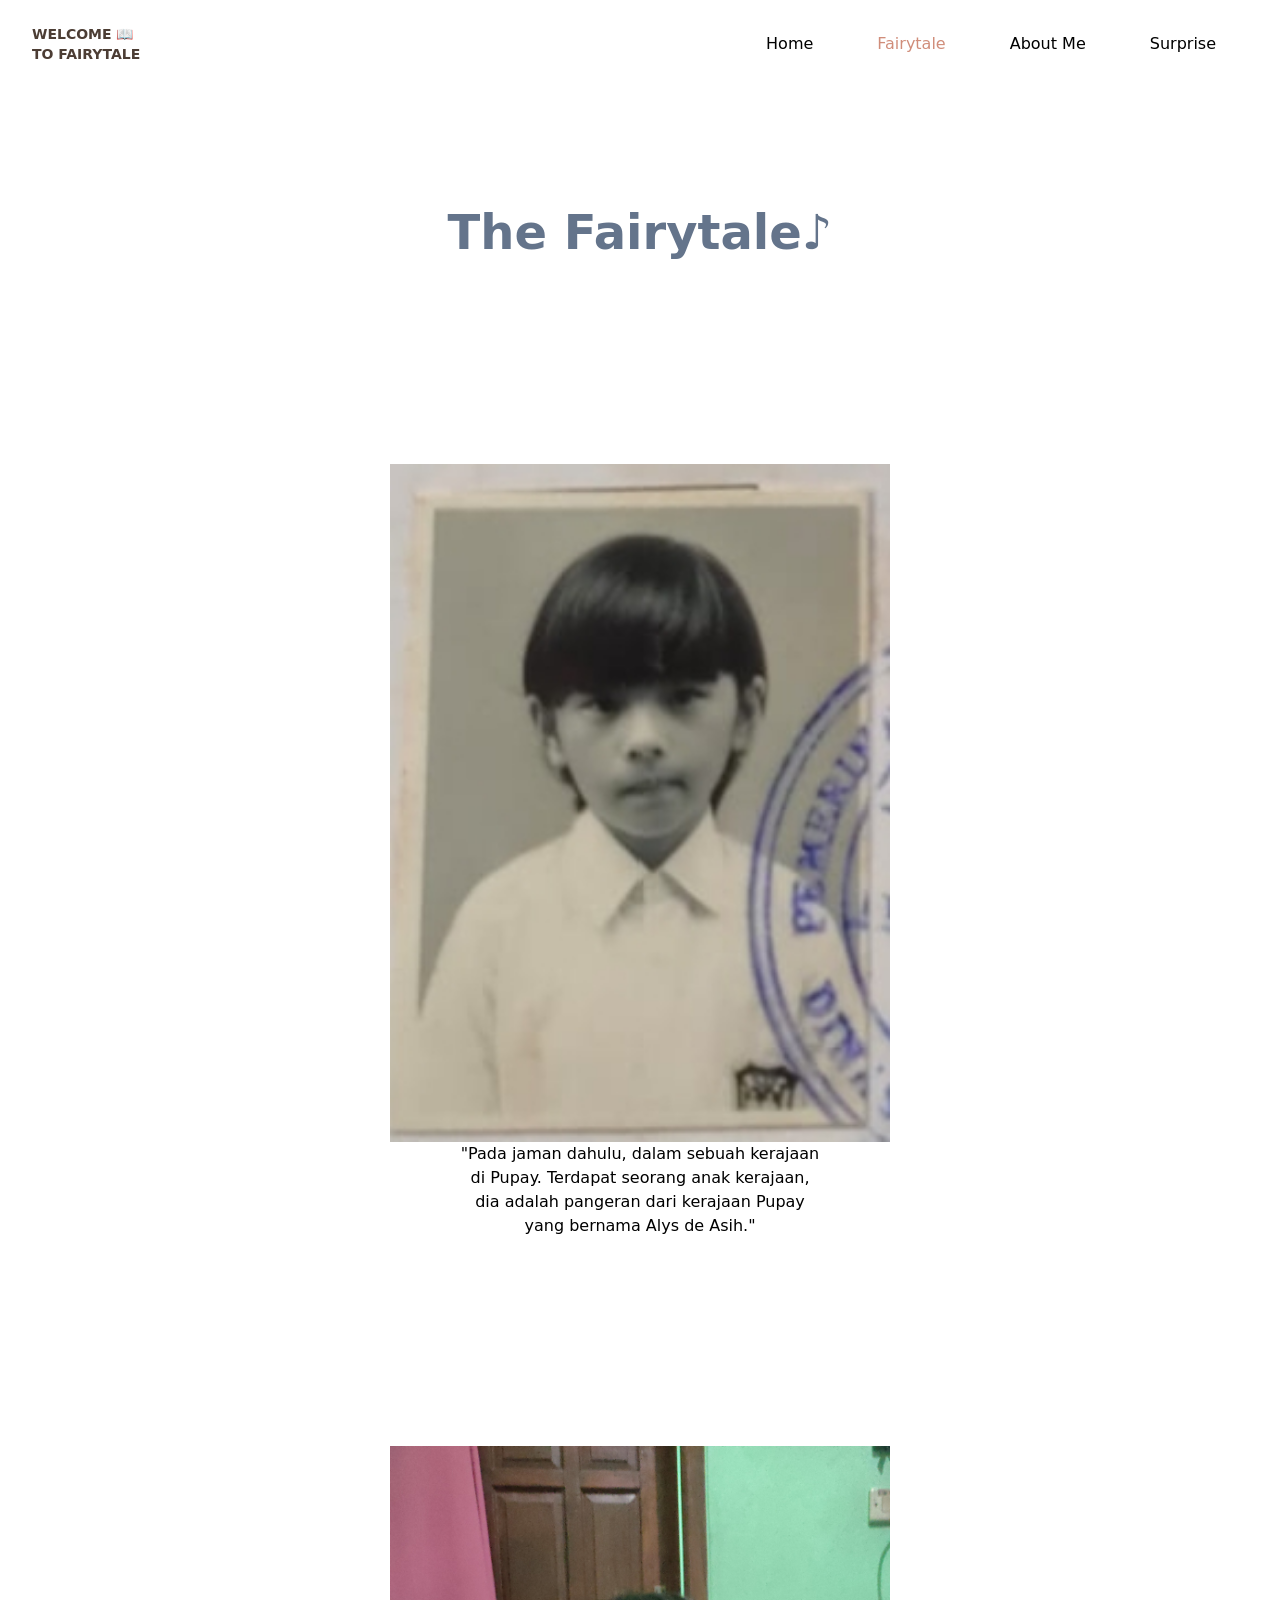
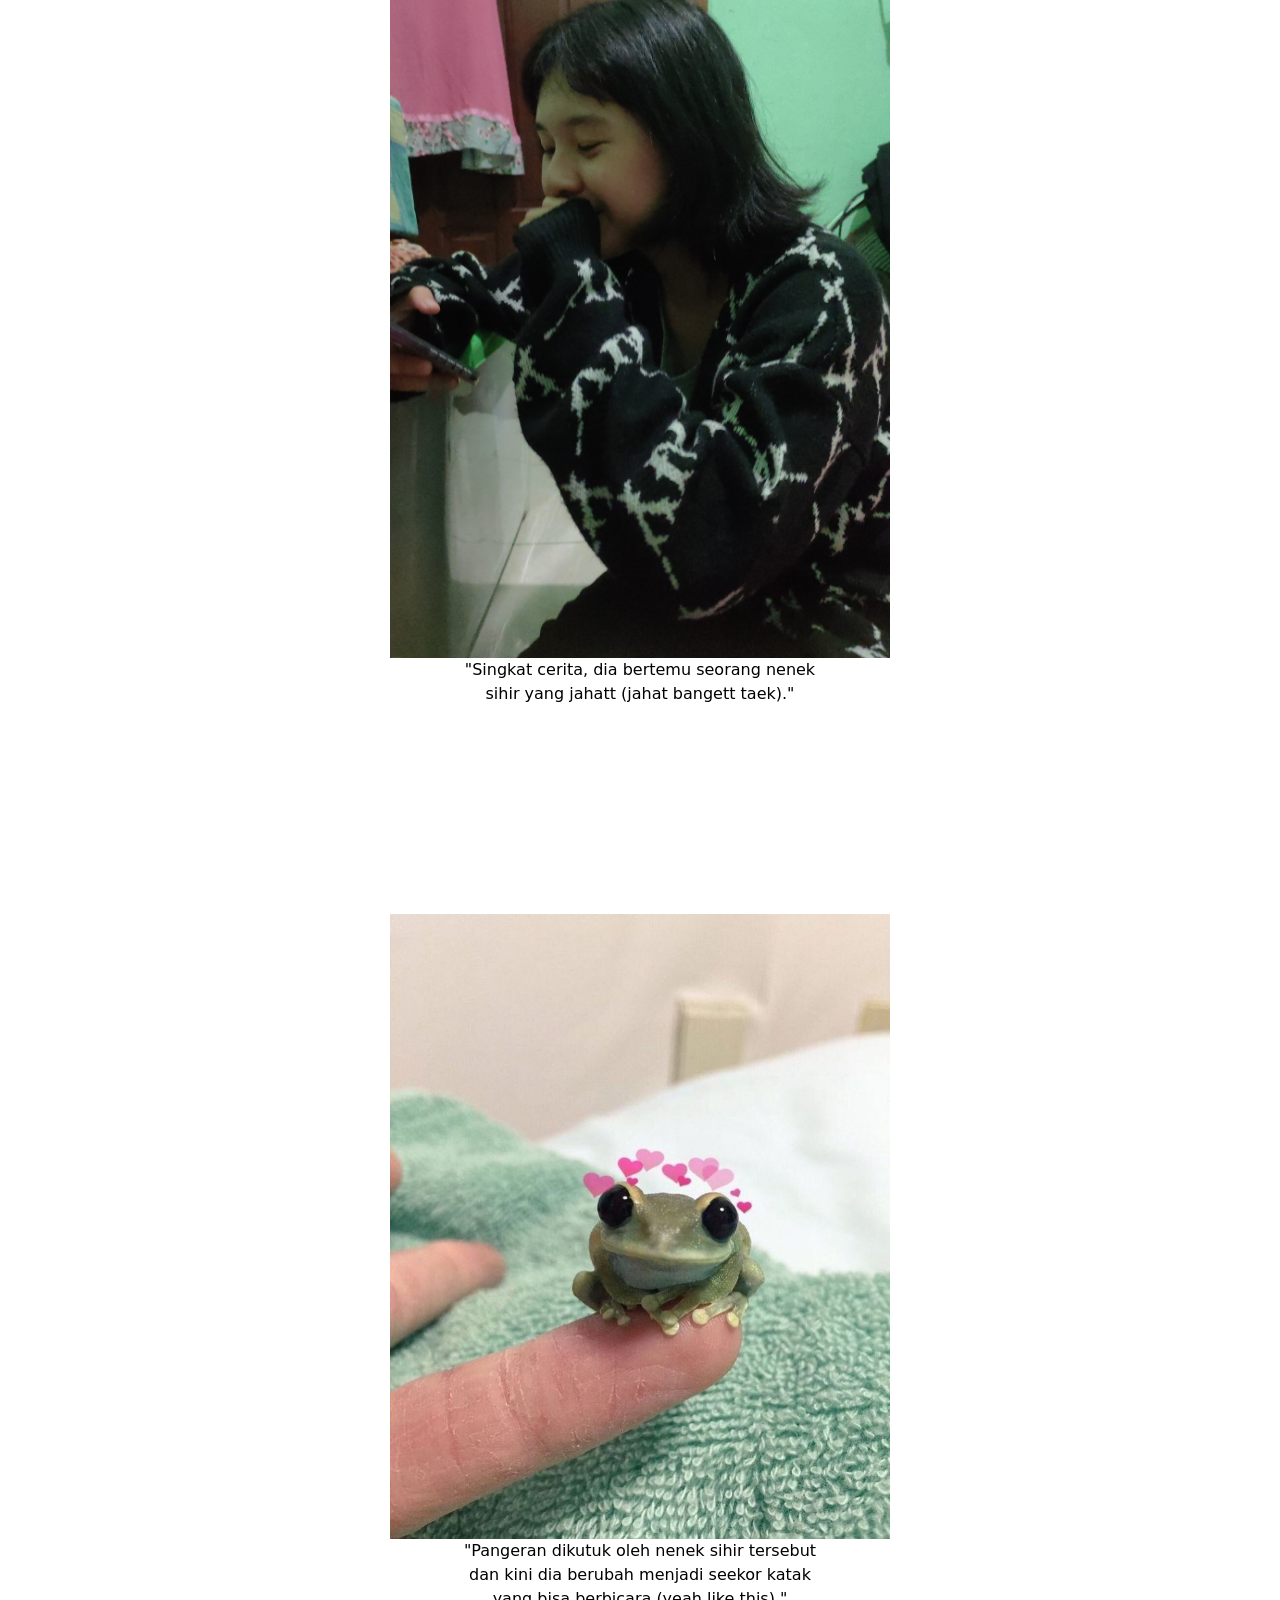
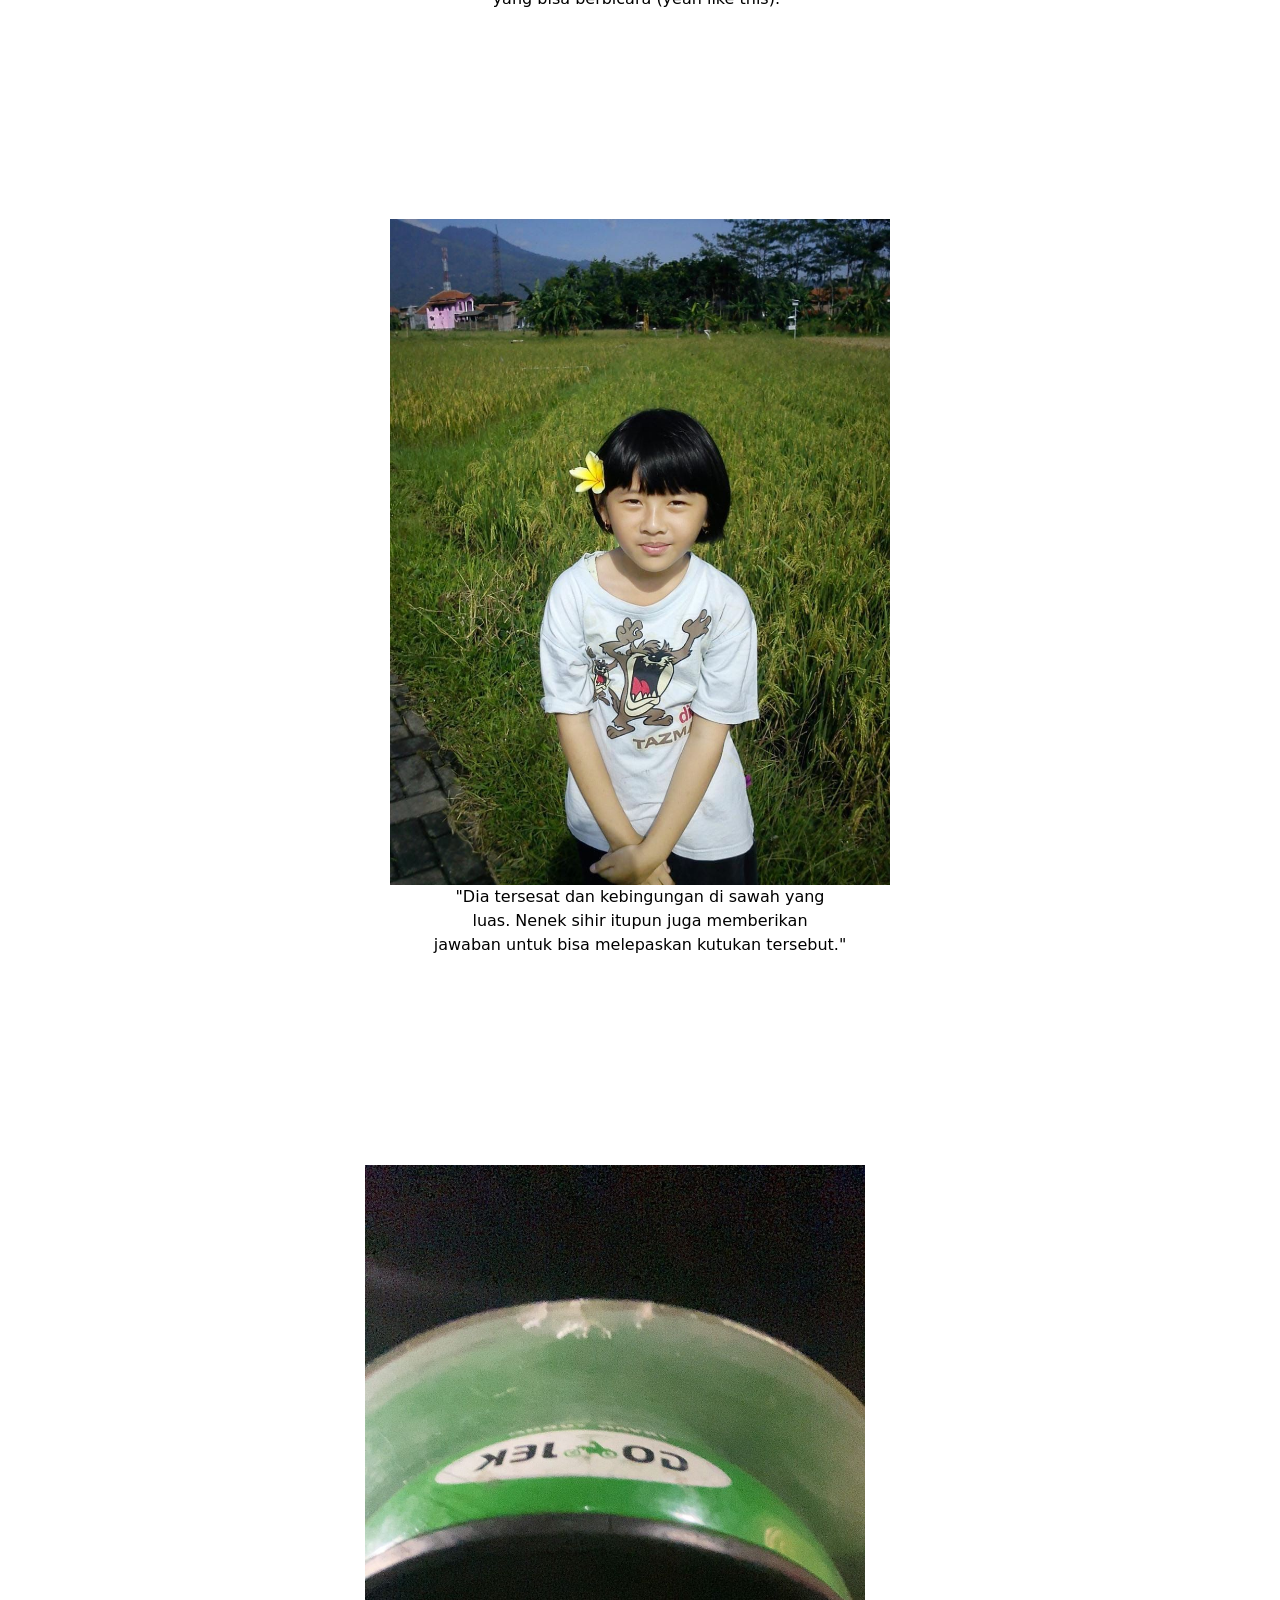
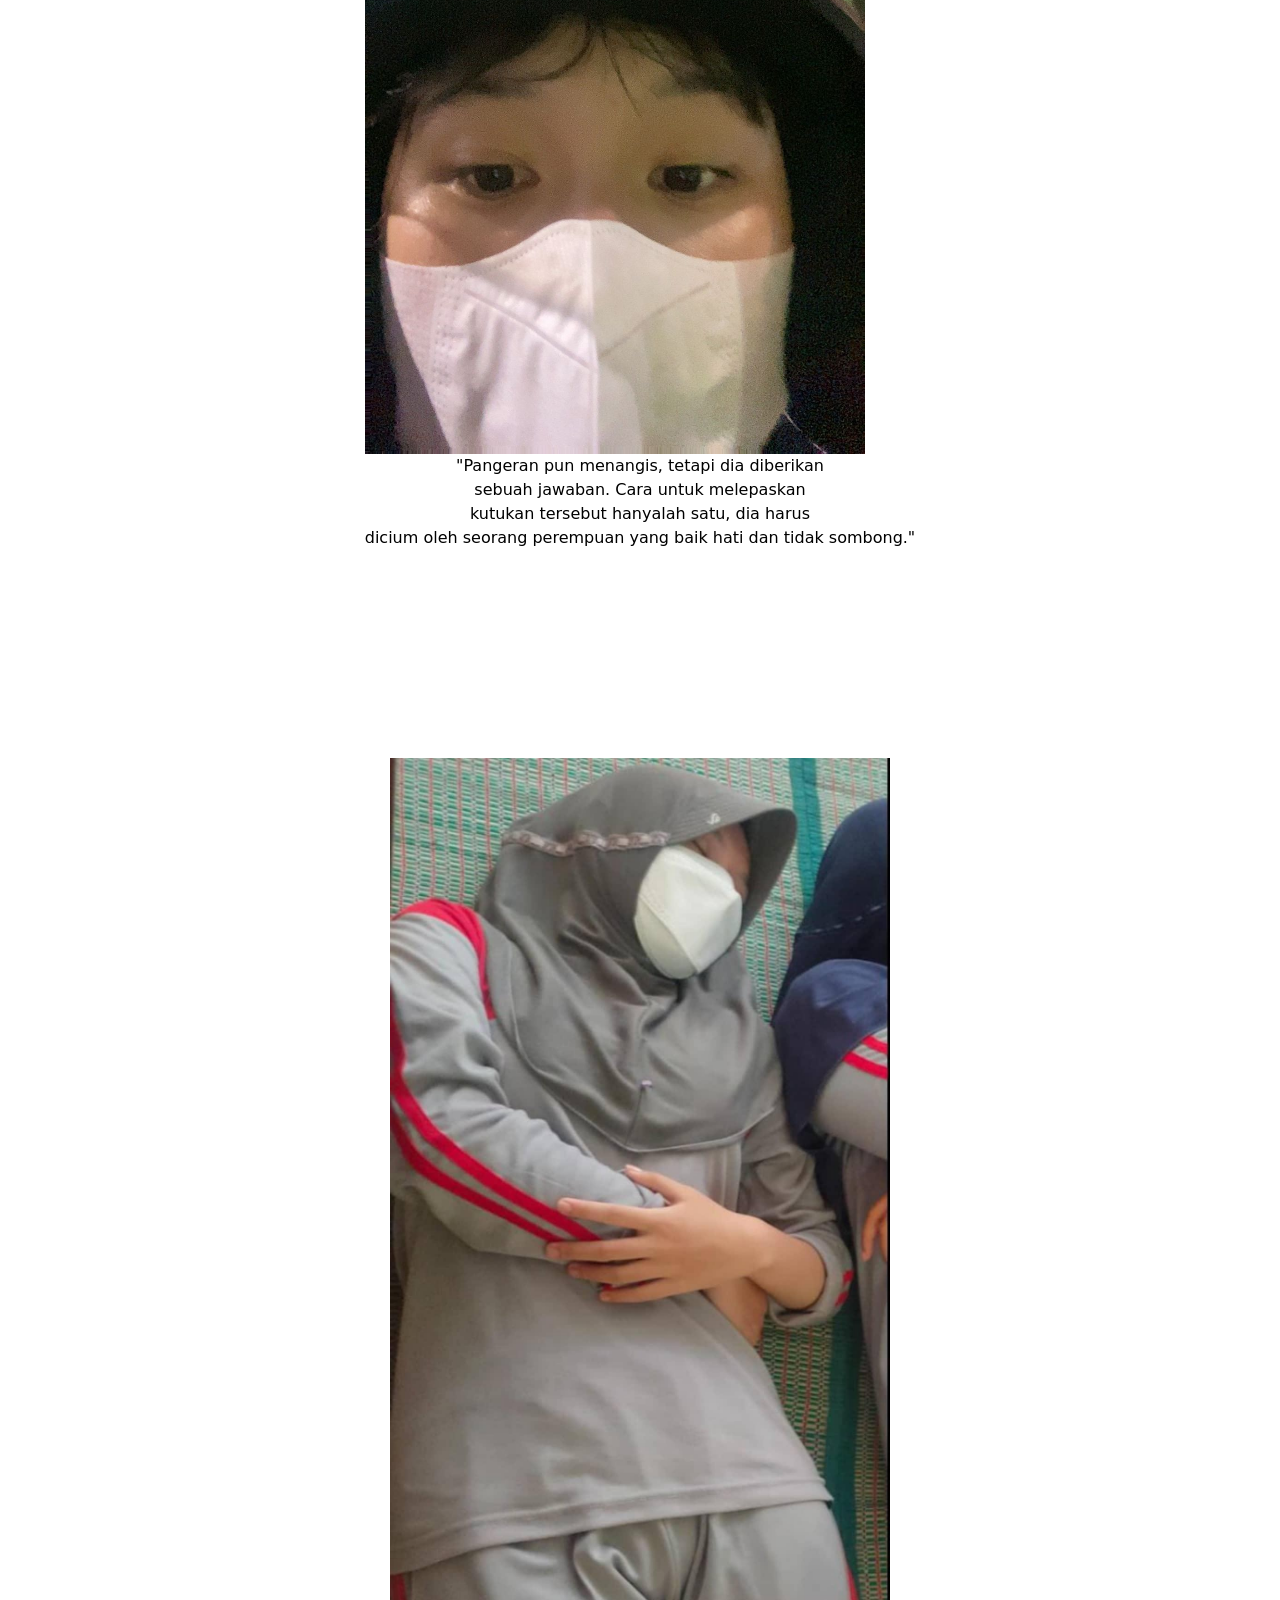
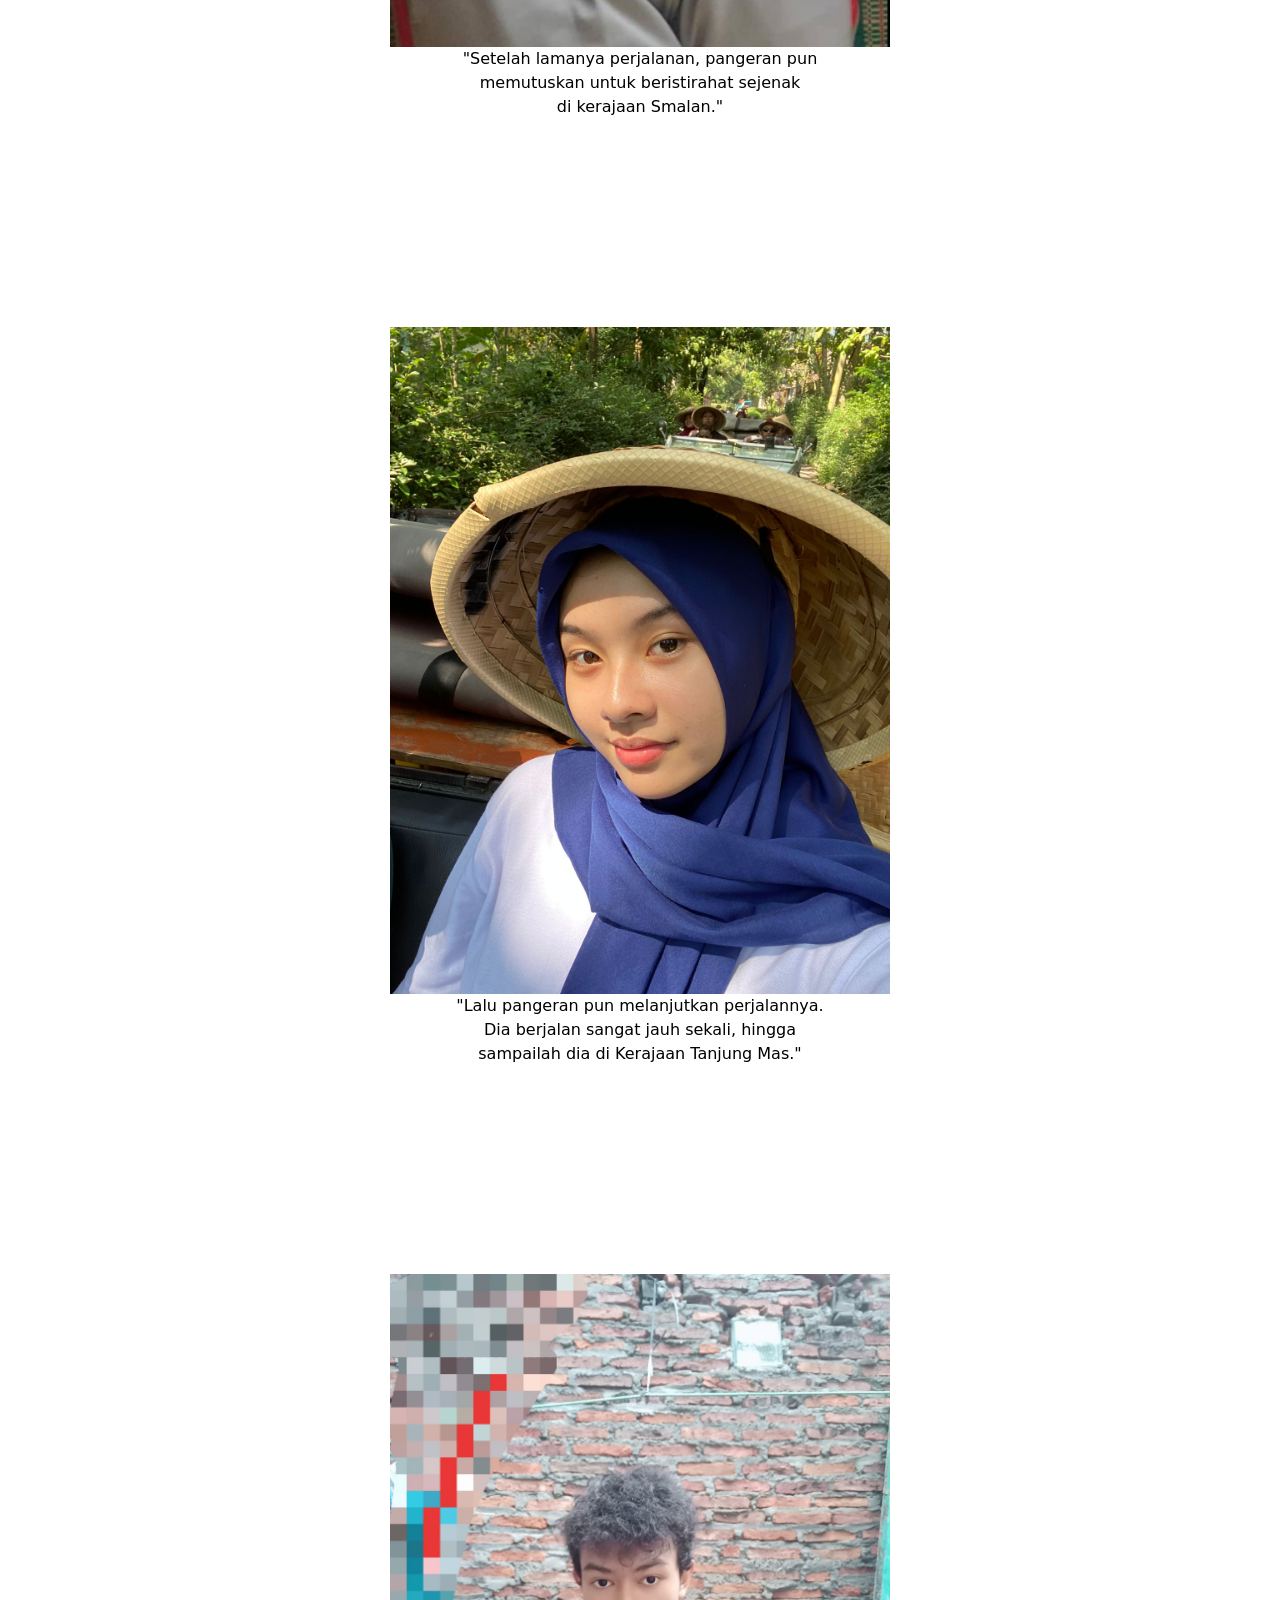
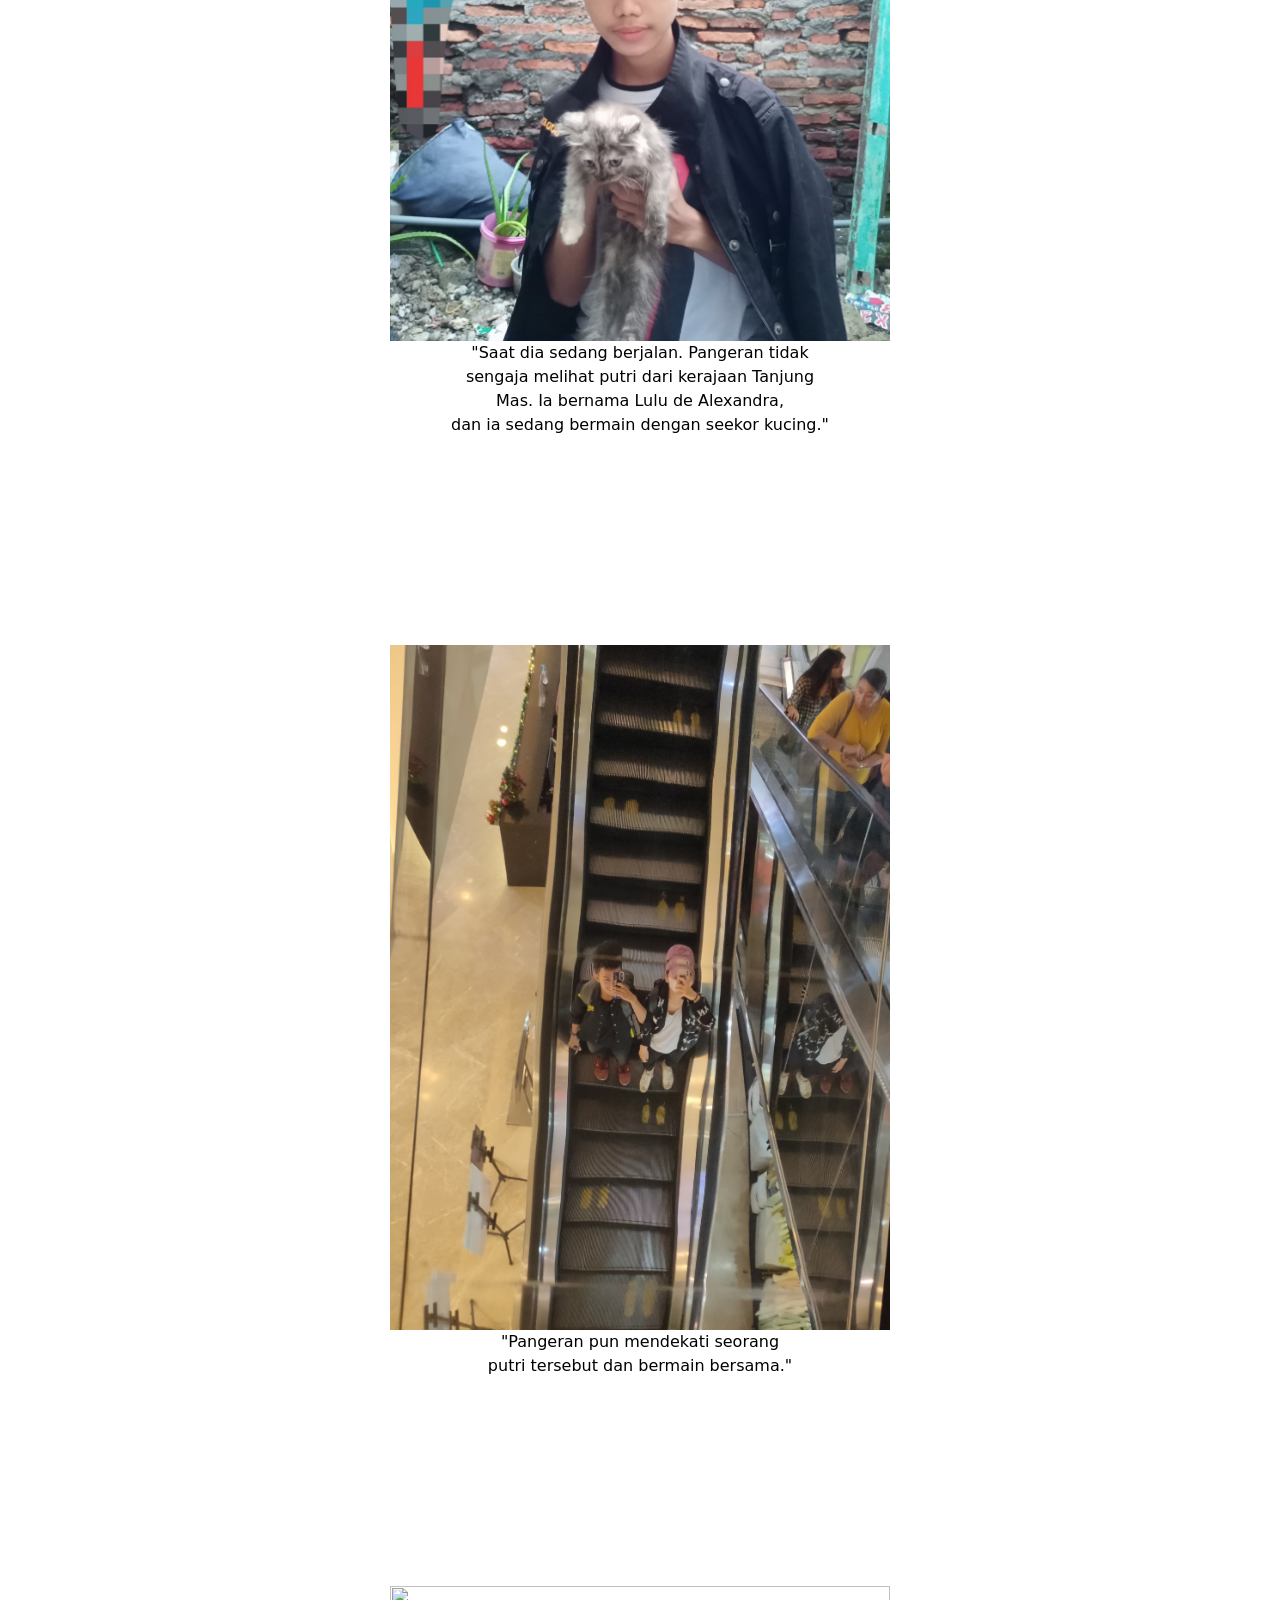
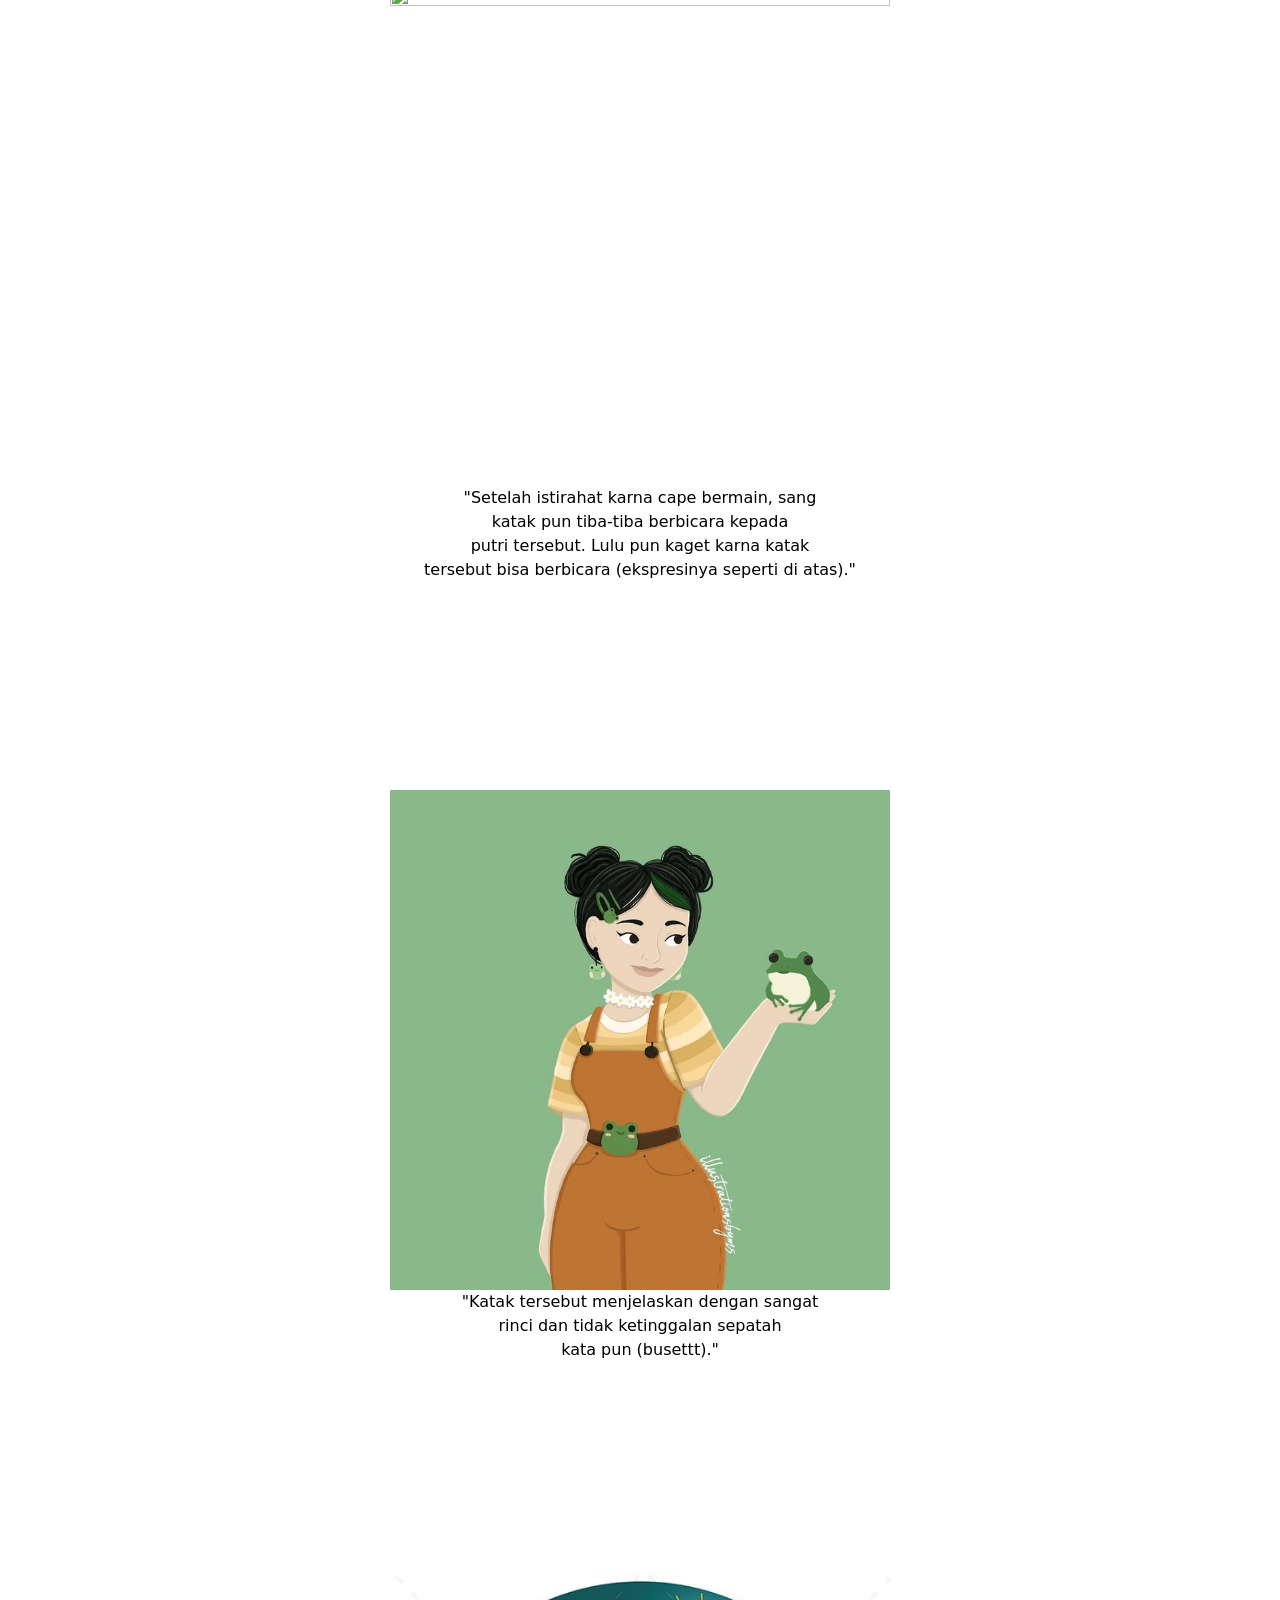
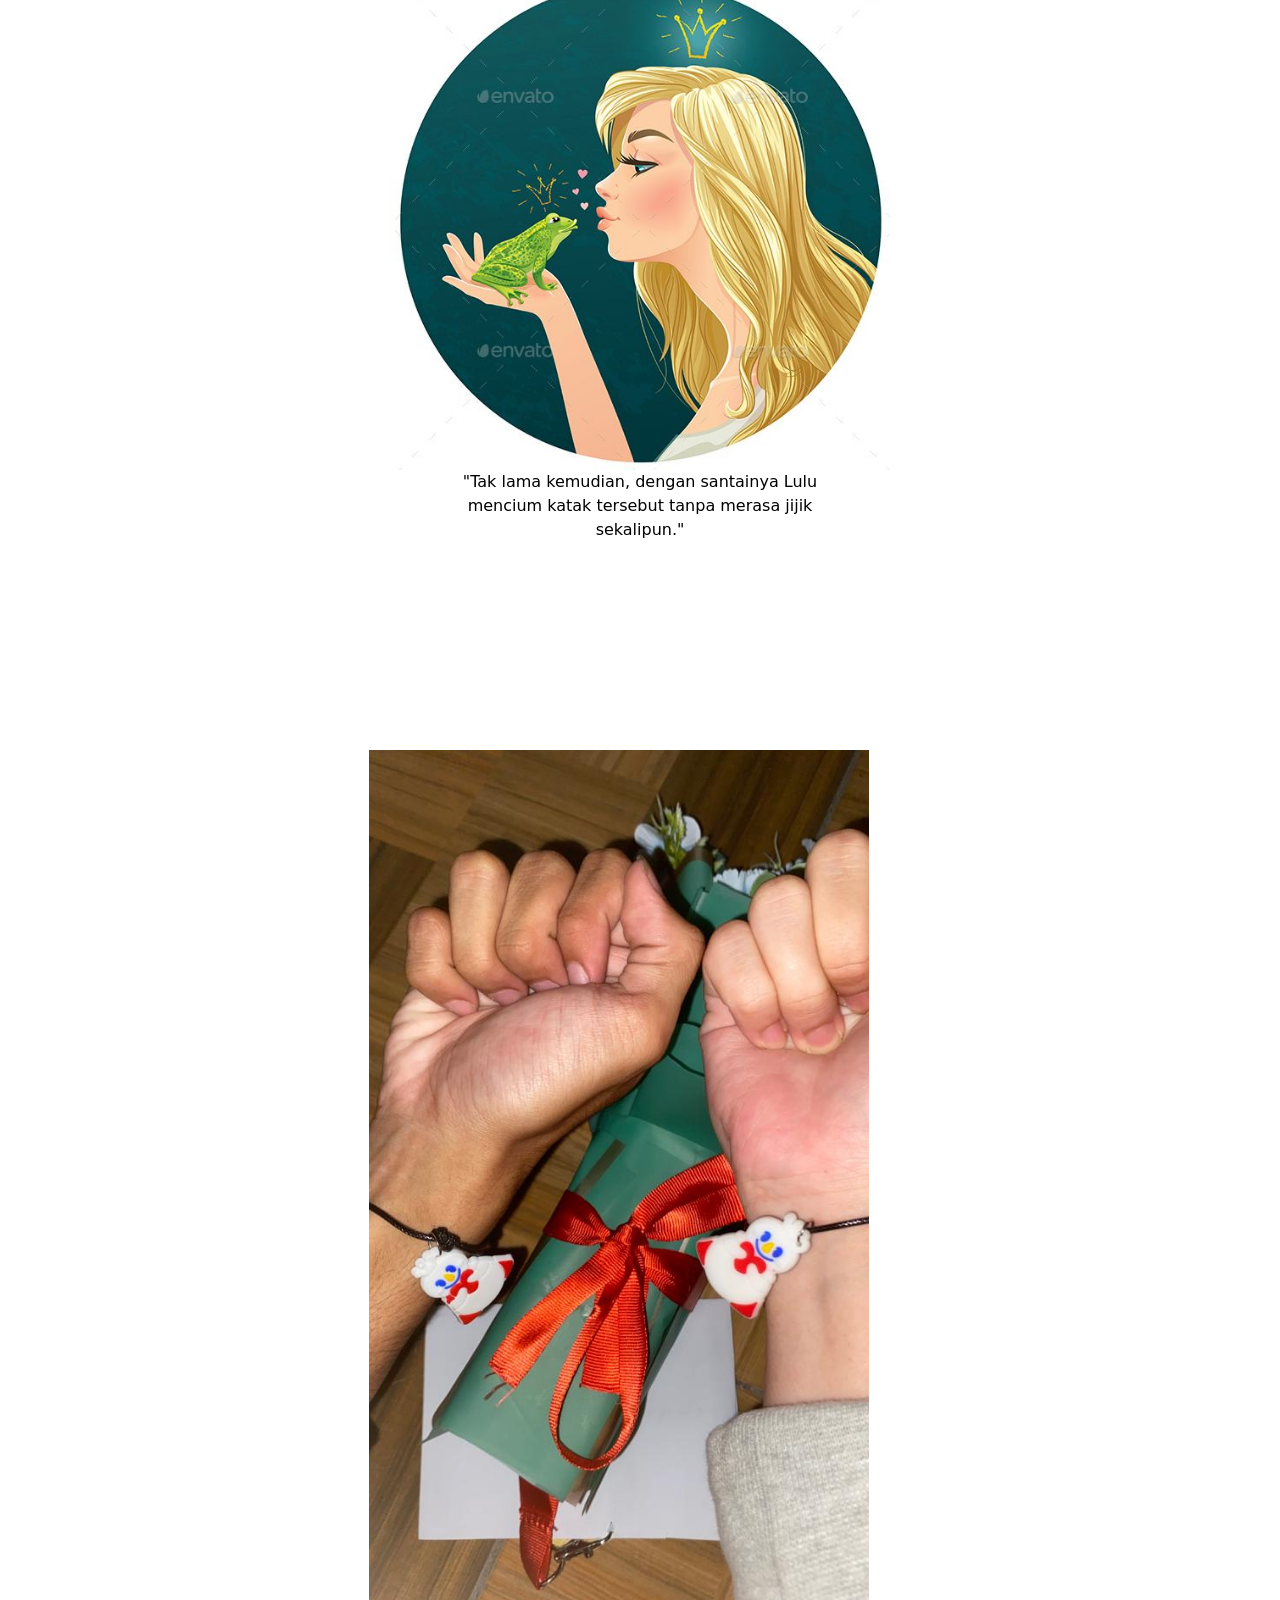
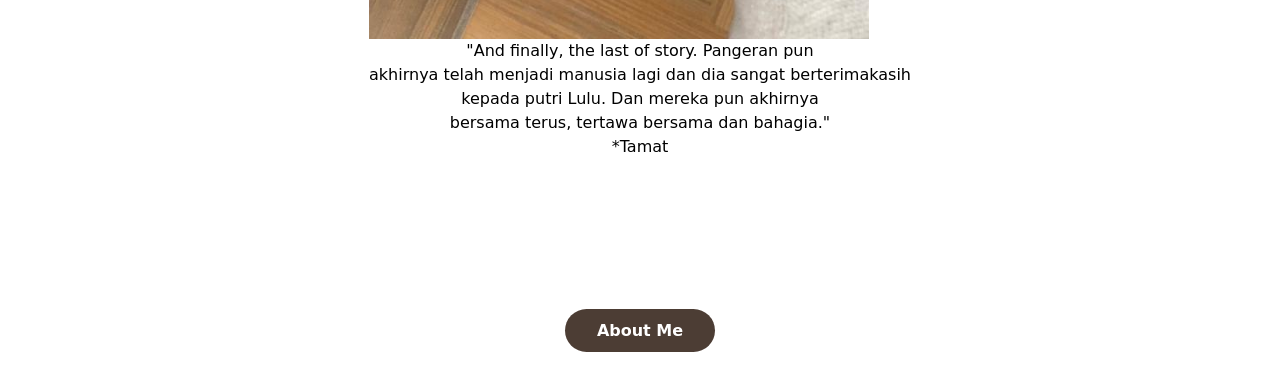
==== commit 1d33ee31: "fairytale.html" ====
--- a/fairytale.html
+++ b/fairytale.html
@@ -55,7 +55,7 @@
             <div class="text-center md:flex md:mx-auto md:justify-around">
                 <div  class="md:-1/2">
                     <img src="img/1.jpg" alt="" width="500px" height="500px">
-                    <p>"Pada jaman dahulu, dalam sebuah kerajaan di Pupay. <br>Terdapat seorang anak kerajaan, dia adalah pangeran dari <br>kerajaan Pupay yang bernama Alys de Asih."</p>
+                    <p>"Pada jaman dahulu, dalam sebuah kerajaan <br>di Pupay. Terdapat seorang anak kerajaan, <br>dia adalah pangeran dari kerajaan Pupay <br>yang bernama Alys de Asih."</p>
                 </div>
             </div>
         </div>
@@ -65,7 +65,7 @@
             <div class="text-center md:flex md:mx-auto md:justify-around">
                 <div  class="md:-1/2">
                     <img src="img/2.jpg" alt="" width="500px" height="500px">
-                    <p>"Singkat cerita, dia bertemu seorang nenek sihir yang jahatt <br>(jahat bangett taek)."</p>
+                    <p>"Singkat cerita, dia bertemu seorang nenek <br>sihir yang jahatt (jahat bangett taek)."</p>
                 </div>
             </div>
         </div>
@@ -75,7 +75,7 @@
             <div class="text-center md:flex md:mx-auto md:justify-around">
                 <div  class="md:-1/2">
                     <img src="img/3.jpg" alt="" width="500px" height="500px">
-                    <p>"Pangeran dikutuk oleh nenek sihir tersebut dan kini dia <br>berubah menjadi seekor katak yang bisa berbicara (yeah like this)."</p>
+                    <p>"Pangeran dikutuk oleh nenek sihir tersebut <br>dan kini dia berubah menjadi seekor katak <br>yang bisa berbicara (yeah like this)."</p>
                 </div>
             </div>
         </div>
@@ -85,7 +85,7 @@
             <div class="text-center md:flex md:mx-auto md:justify-around">
                 <div  class="md:-1/2">
                     <img src="img/4.jpg" alt="" width="500px" height="500px">
-                    <p>"Dia tersesat dan kebingungan di sawah yang luas. Nenek sihir <br>itupun juga memberikan jawaban untuk bisa melepaskan <br>kutukan tersebut."</p>
+                    <p>"Dia tersesat dan kebingungan di sawah yang <br>luas. Nenek sihir itupun juga memberikan <br>jawaban untuk bisa melepaskan kutukan tersebut."</p>
                 </div>
             </div>
         </div>
@@ -95,7 +95,7 @@
             <div class="text-center md:flex md:mx-auto md:justify-around">
                 <div  class="md:-1/2">
                     <img src="img/5.jpg" alt="" width="500px" height="500px">
-                    <p>"Pangeran pun menangis, tetapi dia diberikan sebuah jawaban. <br>Cara untuk melepaskan kutukan tersebut hanyalah satu, dia <br>harus dicium oleh seorang perempuan yang baik hati dan tidak sombong."</p>
+                    <p>"Pangeran pun menangis, tetapi dia diberikan <br>sebuah jawaban. Cara untuk melepaskan <br>kutukan tersebut hanyalah satu, dia harus <br>dicium oleh seorang perempuan yang baik hati dan tidak sombong."</p>
                 </div>
             </div>
         </div>
@@ -105,7 +105,7 @@
             <div class="text-center md:flex md:mx-auto md:justify-around">
                 <div  class="md:-1/2">
                     <img src="img/6.jpg" alt="" width="500px" height="500px">
-                    <p>"Setelah lamanya perjalanan, pangeran pun memutuskan untuk <br>beristirahat sejenak di kerajaan Smalan."</p>
+                    <p>"Setelah lamanya perjalanan, pangeran pun <br>memutuskan untuk beristirahat sejenak <br>di kerajaan Smalan."</p>
                 </div>
             </div>
         </div>
@@ -115,7 +115,7 @@
             <div class="text-center md:flex md:mx-auto md:justify-around">
                 <div  class="md:-1/2">
                     <img src="img/7.jpg" alt="" width="500px" height="500px">
-                    <p>"Lalu pangeran pun melanjutkan perjalannya. Dia berjalan <br>sangat jauh sekali, hingga sampailah dia di Kerajaan Tanjung Mas."</p>
+                    <p>"Lalu pangeran pun melanjutkan perjalannya. <br>Dia berjalan sangat jauh sekali, hingga <br>sampailah dia di Kerajaan Tanjung Mas."</p>
                 </div>
             </div>
         </div>
@@ -125,7 +125,7 @@
             <div class="text-center md:flex md:mx-auto md:justify-around">
                 <div  class="md:-1/2">
                     <img src="img/8.jpg" alt="" width="500px" height="500px">
-                    <p>"Saat dia sedang berjalan. Pangeran tidak sengaja melihat putri <br>dari kerajaan Tanjung Mas. Ia bernama Lulu de Alexandra, dan <br>ia sedang bermain dengan seekor kucing."</p>
+                    <p>"Saat dia sedang berjalan. Pangeran tidak <br>sengaja melihat putri dari kerajaan Tanjung <br>Mas. Ia bernama Lulu de Alexandra, <br>dan ia sedang bermain dengan seekor kucing."</p>
                 </div>
             </div>
         </div>
@@ -135,7 +135,7 @@
             <div class="text-center md:flex md:mx-auto md:justify-around">
                 <div  class="md:-1/2">
                     <img src="img/9.jpg" alt="" width="500px" height="500px">
-                    <p>"Pangeran pun mendekati seorang putri tersebut dan bermain <br>bersama."</p>
+                    <p>"Pangeran pun mendekati seorang <br>putri tersebut dan bermain bersama."</p>
                 </div>
             </div>
         </div>
@@ -145,7 +145,7 @@
             <div class="text-center md:flex md:mx-auto md:justify-around">
                 <div  class="md:-1/2">
                     <img src="img/10.jpg" alt="" width="500px" height="500px">
-                    <p>"Setelah istirahat karna cape bermain, sang katak pun tiba-tiba <br>berbicara kepada putri tersebut. Lulu pun kaget karna katak <br>tersebut bisa berbicara (ekspresinya seperti di atas)."</p>
+                    <p>"Setelah istirahat karna cape bermain, sang <br>katak pun tiba-tiba berbicara kepada <br>putri tersebut. Lulu pun kaget karna katak <br>tersebut bisa berbicara (ekspresinya seperti di atas)."</p>
                 </div>
             </div>
         </div>
@@ -155,7 +155,7 @@
             <div class="text-center md:flex md:mx-auto md:justify-around">
                 <div  class="md:-1/2">
                     <img src="img/11.jpg" alt="" width="500px" height="500px">
-                    <p>"Katak tersebut menjelaskan dengan sangat rinci dan tidak <br>ketinggalan sepatah kata pun (busettt)."</p>
+                    <p>"Katak tersebut menjelaskan dengan sangat <br>rinci dan tidak ketinggalan sepatah <br>kata pun (busettt)."</p>
                 </div>
             </div>
         </div>
@@ -165,7 +165,7 @@
             <div class="text-center md:flex md:mx-auto md:justify-around">
                 <div  class="md:-1/2">
                     <img src="img/12.jpg" alt="" width="500px" height="500px">
-                    <p>"Tak lama kemudian, dengan santainya Lulu mencium katak <br>tersebut tanpa merasa jijik sekalipun."</p>
+                    <p>"Tak lama kemudian, dengan santainya Lulu <br>mencium katak tersebut tanpa merasa jijik <br>sekalipun."</p>
                 </div>
             </div>
         </div>
@@ -175,7 +175,7 @@
             <div class="text-center md:flex md:mx-auto md:justify-around">
                 <div  class="md:-1/2">
                     <img src="img/13.jpg" alt="" width="500px" height="500px">
-                    <p>"And finally, the last of story. Pangeran pun akhirnya telah <br>menjadi manusia lagi dan dia sangat berterimakasih kepada <br>putri Lulu. Dan mereka pun akhirnya bersama terus, tertawa <br>bersama dan bahagia."<br>*Tamat</p>
+                    <p>"And finally, the last of story. Pangeran pun <br>akhirnya telah menjadi manusia lagi dan dia sangat berterimakasih <br>kepada putri Lulu. Dan mereka pun akhirnya <br>bersama terus, tertawa bersama dan bahagia."<br>*Tamat</p>
                 </div>
             </div>
         </div>
@@ -188,4 +188,4 @@
     <!-- SCRIPT -->
     <script src="js/script.js"></script>
 </body>
-</html>+</html>
